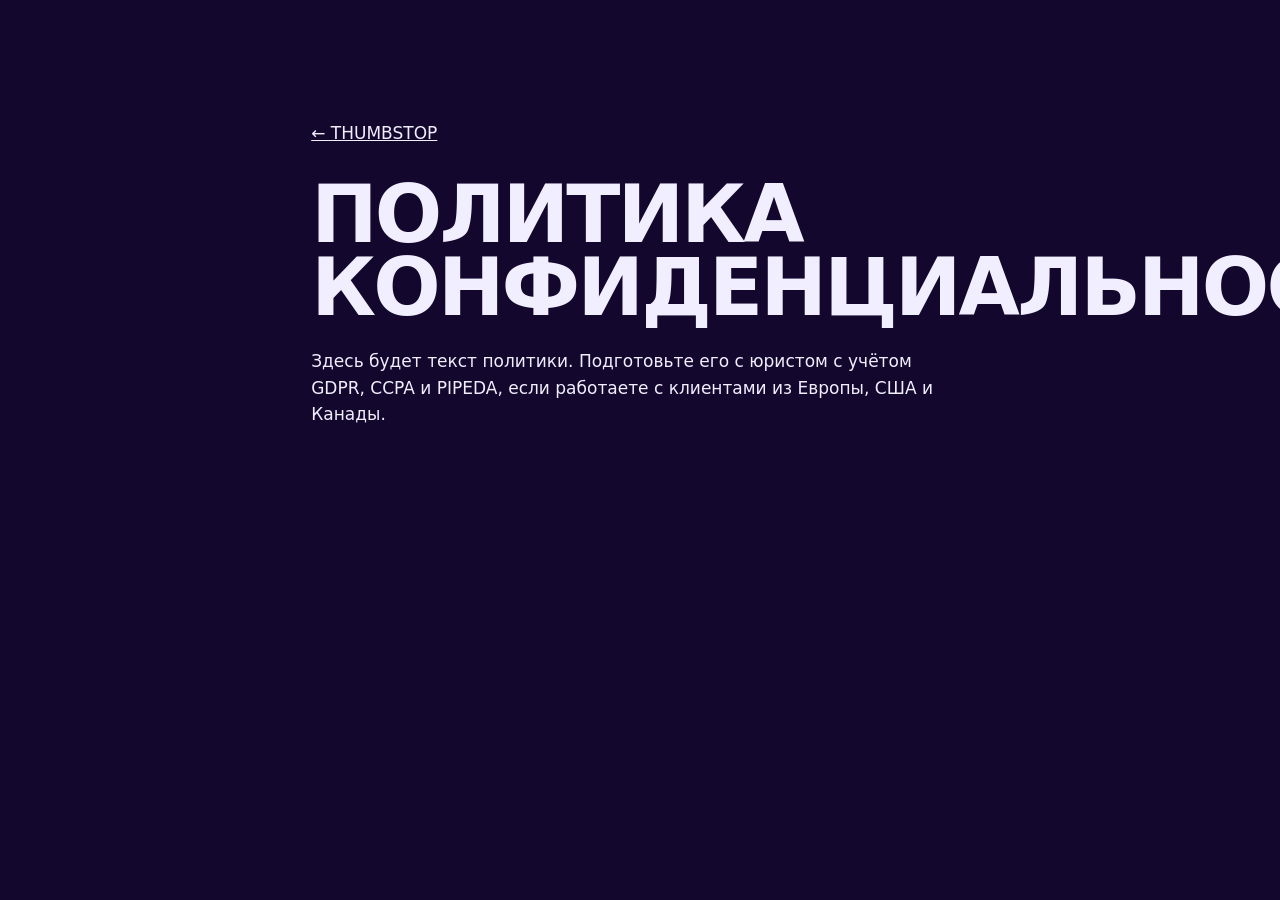
==== privacy.html @ 1a95c9f9 "Add files via upload" ====
<!doctype html><html lang="ru"><head><meta charset="utf-8"><meta name="viewport" content="width=device-width,initial-scale=1"><title>Политика конфиденциальности — THUMBSTOP</title><meta name="robots" content="noindex"><link rel="stylesheet" href="css/style.css"></head>
<body><main class="wrap" style="padding-top:120px;padding-bottom:120px;max-width:760px"><a href="index.html">← THUMBSTOP</a><h1 class="h2" style="margin:32px 0 24px">Политика конфиденциальности</h1><p>Здесь будет текст политики. Подготовьте его с юристом с учётом GDPR, CCPA и PIPEDA, если работаете с клиентами из Европы, США и Канады.</p></main></body></html>
---- css/style.css ----
/* ============ THUMBSTOP — tokens ============ */
:root{
  --night:#14072E;      /* глубокий фиолетово-чёрный */
  --night-2:#22104A;
  --paper:#F1EEFF;      /* холодный лиловый белый */
  --violet:#7B2CFF;
  --lime:#C6FF1A;
  --pink:#FF2E93;
  --orange:#FF6B1A;
  --blue:#1F4BFF;
  --ink:#14072E;
  --f-display:"Unbounded","Arial Black",system-ui,sans-serif;
  --f-body:"Onest",system-ui,-apple-system,"Segoe UI",sans-serif;
  --ease:cubic-bezier(.22,1,.36,1);
  --ease-back:cubic-bezier(.34,1.56,.64,1);
  --r-xl:40px; --r-l:28px; --r-m:18px;
  --pad:clamp(20px,4vw,64px);
  color-scheme:dark;
}
*,*::before,*::after{box-sizing:border-box}
html{scroll-behavior:smooth;-webkit-text-size-adjust:100%}
body{margin:0;background:var(--night);color:var(--paper);font:400 1.0625rem/1.55 var(--f-body);-webkit-font-smoothing:antialiased;overflow-x:hidden}
img,video,svg{display:block;max-width:100%}
a{color:inherit}
button{font:inherit;color:inherit;background:none;border:0;padding:0;cursor:pointer}
h1,h2,h3,p,ul,ol{margin:0}
ul,ol{list-style:none;padding:0}
:focus-visible{outline:3px solid var(--lime);outline-offset:3px;border-radius:6px}
.skip{position:fixed;left:16px;top:-60px;z-index:200;background:var(--lime);color:var(--ink);padding:10px 16px;border-radius:12px;font-weight:700;transition:top .2s}
.skip:focus{top:16px}
.wrap{width:100%;max-width:1440px;margin:0 auto;padding:0 var(--pad)}
.h2{font:800 clamp(1.9rem,6.2vw,6.4rem)/.92 var(--f-display);letter-spacing:-.035em;text-transform:uppercase}
.line{display:block}

/* ============ buttons ============ */
.btn{--bg:var(--lime);--fg:var(--ink);position:relative;display:inline-flex;align-items:center;justify-content:center;gap:.6em;padding:1em 1.6em;border-radius:999px;background:var(--bg);color:var(--fg);font:700 1rem/1 var(--f-body);text-decoration:none;white-space:nowrap;overflow:hidden;isolation:isolate;transition:transform .5s var(--ease),box-shadow .4s}
.btn::before{content:"";position:absolute;inset:0;z-index:-1;background:var(--paper);border-radius:inherit;transform:translateY(101%);transition:transform .5s var(--ease)}
.btn:hover::before{transform:none}
.btn--lime:hover{box-shadow:0 10px 40px -8px rgba(198,255,26,.6)}
.btn--ghost{--bg:transparent;--fg:currentColor;box-shadow:inset 0 0 0 2px currentColor}
.btn--ghost::before{background:var(--paper)}
.btn--ghost:hover{color:var(--ink)}
.btn--night{--bg:var(--night);--fg:var(--paper)}
.btn--night::before{background:var(--violet)}
.btn--sm{padding:.75em 1.2em;font-size:.9rem}
.btn--lg{padding:1.15em 1.9em;font-size:1.05rem}
.magnetic{will-change:transform}

/* ============ cursor (desktop only) ============ */
.cursor{display:none}
@media (hover:hover) and (pointer:fine){
  html.has-cursor, html.has-cursor *{cursor:none!important}
  html.has-cursor input,html.has-cursor textarea{cursor:text!important}
  .cursor{display:block;position:fixed;inset:0;pointer-events:none;z-index:300}
  .cursor__dot,.cursor__ring{position:fixed;left:0;top:0;border-radius:50%;transform:translate3d(-100px,-100px,0)}
  .cursor__dot{width:8px;height:8px;margin:-4px 0 0 -4px;background:var(--lime);mix-blend-mode:difference}
  .cursor__ring{width:44px;height:44px;margin:-22px 0 0 -22px;display:grid;place-items:center}
  .cursor__ring::before{content:"";position:absolute;inset:0;border-radius:50%;border:1.5px solid rgba(241,238,255,.7);transition:transform .45s var(--ease),background .3s,border-color .3s;mix-blend-mode:difference}
  .cursor__label{position:relative;font:800 .7rem/1 var(--f-display);color:var(--ink);text-transform:uppercase;opacity:0;transform:scale(.5);transition:.35s var(--ease)}
  .cursor.is-hover .cursor__ring::before{transform:scale(1.6);background:rgba(241,238,255,.15)}
  .cursor.is-label .cursor__ring::before{transform:scale(2.4);background:var(--lime);border-color:var(--lime);mix-blend-mode:normal}
  .cursor.is-label .cursor__label{opacity:1;transform:none}
  .cursor.is-label .cursor__dot{opacity:0}
}

/* ============ nav ============ */
.nav{position:fixed;z-index:100;top:14px;left:50%;width:min(1400px,calc(100% - 28px));transform:translateX(-50%);display:flex;align-items:center;justify-content:space-between;gap:20px;padding:10px 10px 10px 20px;border-radius:999px;transition:background .4s,transform .5s var(--ease),backdrop-filter .4s}
.nav.is-solid{background:rgba(20,7,46,.72);backdrop-filter:blur(16px) saturate(1.4);-webkit-backdrop-filter:blur(16px) saturate(1.4);box-shadow:inset 0 0 0 1px rgba(241,238,255,.08)}
.nav.is-hidden{transform:translate(-50%,-140%)}
.nav__logo{display:flex;align-items:center;gap:10px;font:800 1.05rem/1 var(--f-display);letter-spacing:-.02em;text-decoration:none}
.logo-mark{width:30px;height:30px;display:grid;place-items:center;border-radius:50%;background:var(--lime);color:var(--ink)}
.logo-mark svg{width:16px;height:16px;fill:currentColor;animation:spin 6s linear infinite}
.nav__links{display:flex;gap:6px}
.nav__links a{padding:10px 16px;border-radius:999px;text-decoration:none;font-weight:500;transition:background .3s}
.nav__links a:hover{background:rgba(241,238,255,.1)}
.nav__right{display:flex;align-items:center;gap:10px}
.lang{width:44px;height:44px;border-radius:50%;font-weight:700;font-size:.8rem;box-shadow:inset 0 0 0 1.5px rgba(241,238,255,.3);transition:background .3s}
.lang:hover{background:rgba(241,238,255,.1)}
.burger{display:none;width:48px;height:48px;border-radius:50%;background:var(--paper);position:relative}
.burger span{position:absolute;left:14px;right:14px;height:2.5px;background:var(--ink);border-radius:2px;transition:transform .5s var(--ease)}
.burger span:first-child{top:19px}.burger span:last-child{top:27px}
.burger[aria-expanded="true"] span:first-child{transform:translateY(4px) rotate(45deg)}
.burger[aria-expanded="true"] span:last-child{transform:translateY(-4px) rotate(-45deg)}

.menu{position:fixed;inset:0;z-index:90;background:var(--violet);display:flex;flex-direction:column;justify-content:center;padding:100px var(--pad) 40px;clip-path:circle(0 at calc(100% - 50px) 38px);transition:clip-path .8s var(--ease),visibility 0s .8s;visibility:hidden}
.menu.is-open{clip-path:circle(150% at calc(100% - 50px) 38px);visibility:visible;transition:clip-path .8s var(--ease)}
.menu nav{display:flex;flex-direction:column;gap:4px}
.menu nav a{font:800 clamp(2.4rem,11vw,4.5rem)/1.05 var(--f-display);text-decoration:none;text-transform:uppercase;letter-spacing:-.03em;transform:translateY(60px);opacity:0;transition:transform .7s var(--ease),opacity .5s}
.menu.is-open nav a{transform:none;opacity:1}
.menu.is-open nav a:nth-child(2){transition-delay:.06s}.menu.is-open nav a:nth-child(3){transition-delay:.12s}
.menu.is-open nav a:nth-child(4){transition-delay:.18s}.menu.is-open nav a:nth-child(5){transition-delay:.24s;color:var(--lime)}
.menu__mail{margin-top:auto;font-weight:600}

@keyframes spin{to{transform:rotate(360deg)}}
@keyframes bob{0%,100%{transform:translateY(0) rotate(var(--r,0deg))}50%{transform:translateY(-14px) rotate(calc(var(--r,0deg) + 4deg))}}
/* ============ CLIP: заменяемый медиа-слот ============
   .clip[data-video] — если путь указан, JS вставит <video muted loop playsinline>, сцена уйдёт под видео.
   Демо-сцены ниже — чистый CSS, анимация ставится на паузу вне экрана (.is-live). */
.clip{--c1:#7B2CFF;--c2:#FF2E93;--c3:#C6FF1A;position:relative;width:100%;height:100%;overflow:hidden;border-radius:inherit;isolation:isolate;
  background:radial-gradient(120% 90% at 30% 10%,color-mix(in srgb,var(--c1) 85%,white) 0%,var(--c1) 35%,color-mix(in srgb,var(--c1) 40%,#000) 100%)}
.clip[data-theme="pink"]{--c1:#FF2E93;--c2:#7B2CFF;--c3:#FFD0E8}
.clip[data-theme="orange"]{--c1:#FF6B1A;--c2:#FF2E93;--c3:#FFE15A}
.clip[data-theme="lime"]{--c1:#B4F000;--c2:#1F4BFF;--c3:#F1EEFF}
.clip[data-theme="blue"]{--c1:#1F4BFF;--c2:#C6FF1A;--c3:#9FD7FF}
.clip video{position:absolute;inset:0;width:100%;height:100%;object-fit:cover;z-index:5}
.clip:not(.is-live) *{animation-play-state:paused!important}
.clip i,.clip b{position:absolute;display:block}
.clip::after{content:"";position:absolute;inset:0;z-index:4;pointer-events:none;opacity:.22;mix-blend-mode:overlay;
  background:repeating-linear-gradient(0deg,rgba(255,255,255,.25) 0 1px,transparent 1px 3px)}

/* хромированный шар + орбита */
.s-orb .orb{width:58%;aspect-ratio:1;left:21%;top:24%;border-radius:50%;
  background:radial-gradient(circle at 32% 28%,#fff 0 6%,color-mix(in srgb,var(--c3) 80%,white) 14%,var(--c2) 42%,color-mix(in srgb,var(--c2) 30%,#000) 78%);
  box-shadow:inset -18px -26px 50px rgba(0,0,0,.45),0 40px 60px -20px rgba(0,0,0,.6);animation:float 5s ease-in-out infinite}
.s-orb .halo{width:96%;aspect-ratio:3/1;left:2%;top:42%;border-radius:50%;border:2px solid color-mix(in srgb,var(--c3) 70%,transparent);transform:rotate(-14deg);animation:tilt 7s ease-in-out infinite}
.s-orb .shadow{width:50%;height:6%;left:25%;bottom:12%;border-radius:50%;background:rgba(0,0,0,.4);filter:blur(10px);animation:shadow 5s ease-in-out infinite}

/* флакон на подиуме */
.s-bottle .ped{left:18%;right:18%;bottom:10%;height:16%;border-radius:50%;background:linear-gradient(180deg,color-mix(in srgb,var(--c3) 70%,white),var(--c2));box-shadow:0 20px 40px -10px rgba(0,0,0,.5)}
.s-bottle .bot{left:36%;width:28%;bottom:20%;height:52%;border-radius:22% 22% 14% 14%/12% 12% 8% 8%;
  background:linear-gradient(90deg,rgba(255,255,255,.15),rgba(255,255,255,.65) 22%,rgba(255,255,255,.1) 40%,rgba(0,0,0,.25) 85%),var(--c2);
  box-shadow:inset 0 0 0 2px rgba(255,255,255,.25);animation:sway 4.5s ease-in-out infinite;transform-origin:50% 100%}
.s-bottle .bot::before{content:"";position:absolute;left:30%;right:30%;top:-16%;height:17%;border-radius:6px 6px 0 0;background:linear-gradient(90deg,#222,#999 40%,#333)}
.s-bottle .shine{inset:0;background:linear-gradient(105deg,transparent 40%,rgba(255,255,255,.55) 50%,transparent 60%);animation:shine 3.2s ease-in-out infinite}
.s-bottle .spark{width:9%;aspect-ratio:1;left:66%;top:22%;background:var(--c3);clip-path:polygon(50% 0,60% 40%,100% 50%,60% 60%,50% 100%,40% 60%,0 50%,40% 40%);animation:twinkle 2.4s ease-in-out infinite}

/* морфинг-капля (fashion) */
.s-blob .blob{width:70%;aspect-ratio:1;left:15%;top:18%;border-radius:42% 58% 63% 37%/45% 38% 62% 55%;
  background:conic-gradient(from 0deg,var(--c1),var(--c3),var(--c2),var(--c1));filter:saturate(1.3);
  box-shadow:inset 20px 20px 60px rgba(255,255,255,.5),inset -30px -30px 60px rgba(0,0,0,.35);animation:morph 9s ease-in-out infinite,spin 18s linear infinite}
.s-blob .blob2{width:34%;aspect-ratio:1;left:58%;top:58%;border-radius:50%;background:radial-gradient(circle at 35% 30%,#fff,var(--c3) 30%,var(--c2) 80%);animation:float 4s ease-in-out infinite reverse}

/* неоновый тоннель (music) */
.s-tunnel{background:radial-gradient(circle,color-mix(in srgb,var(--c1) 60%,#000),#000 75%)}
.s-tunnel i{left:50%;top:50%;width:20%;aspect-ratio:1;margin:-10% 0 0 -10%;border-radius:50%;border:3px solid var(--c3);box-shadow:0 0 18px var(--c2),inset 0 0 18px var(--c2);opacity:0;animation:tunnel 3s linear infinite}
.s-tunnel i:nth-child(2){animation-delay:-.75s;border-color:var(--c2)}
.s-tunnel i:nth-child(3){animation-delay:-1.5s}
.s-tunnel i:nth-child(4){animation-delay:-2.25s;border-color:var(--c2)}

/* брызги и пузыри (food) */
.s-splash .can{left:34%;width:32%;top:26%;height:50%;border-radius:14px;background:linear-gradient(90deg,rgba(0,0,0,.3),rgba(255,255,255,.55) 25%,rgba(255,255,255,.05) 45%,rgba(0,0,0,.35)),var(--c2);animation:float 4s ease-in-out infinite;transform:rotate(-12deg)}
.s-splash .drop{width:12%;aspect-ratio:1;border-radius:50% 50% 50% 0;background:radial-gradient(circle at 30% 30%,#fff,var(--c3) 40%,transparent 72%);animation:rise 3.6s ease-in infinite}
.s-splash .drop:nth-of-type(2){left:18%;bottom:-10%}.s-splash .drop:nth-of-type(3){left:70%;bottom:-10%;animation-delay:-1.2s;width:8%}
.s-splash .drop:nth-of-type(4){left:48%;bottom:-10%;animation-delay:-2.4s;width:10%}.s-splash .drop:nth-of-type(5){left:84%;bottom:-10%;animation-delay:-.6s;width:6%}

/* сетка-пол и билборд (brand) */
.s-grid{background:linear-gradient(180deg,color-mix(in srgb,var(--c1) 70%,#000),var(--c1) 55%,color-mix(in srgb,var(--c1) 50%,#000))}
.s-grid .floor{left:-50%;right:-50%;bottom:-10%;height:60%;transform:perspective(300px) rotateX(62deg);transform-origin:50% 100%;
  background:repeating-linear-gradient(90deg,color-mix(in srgb,var(--c2) 80%,transparent) 0 2px,transparent 2px 48px),repeating-linear-gradient(0deg,color-mix(in srgb,var(--c2) 80%,transparent) 0 2px,transparent 2px 48px);animation:floor 2s linear infinite}
.s-grid .board{left:22%;right:22%;top:16%;height:34%;border-radius:18px;background:linear-gradient(135deg,var(--c2),color-mix(in srgb,var(--c2) 40%,white) 45%,var(--c2));box-shadow:0 0 50px color-mix(in srgb,var(--c2) 70%,transparent);animation:float 5s ease-in-out infinite}

/* полосы-петля (reels) */
.s-stripes{background:var(--c1)}
.s-stripes .band{left:-30%;right:-30%;height:22%;background:repeating-linear-gradient(90deg,var(--c2) 0 40px,var(--c1) 40px 80px);animation:slide 2.4s linear infinite}
.s-stripes .band:nth-child(1){top:12%;transform:rotate(-8deg)}
.s-stripes .band:nth-child(2){top:44%;transform:rotate(6deg);animation-direction:reverse;background:repeating-linear-gradient(90deg,var(--night) 0 40px,var(--c3) 40px 80px)}
.s-stripes .band:nth-child(3){top:74%;transform:rotate(-4deg)}

/* глянцевый тор (silk) */
.s-ring .torus{width:64%;aspect-ratio:1;left:18%;top:20%;border-radius:50%;
  background:radial-gradient(circle,transparent 34%,color-mix(in srgb,var(--c2) 40%,#000) 36%,var(--c2) 46%,#fff 52%,var(--c2) 58%,color-mix(in srgb,var(--c2) 40%,#000) 68%,transparent 70%);
  animation:tilt3d 6s ease-in-out infinite}
.s-ring .dot{width:10%;aspect-ratio:1;left:70%;top:18%;border-radius:50%;background:radial-gradient(circle at 30% 30%,#fff,var(--c3) 50%,#000);animation:float 3s ease-in-out infinite}

@keyframes float{0%,100%{transform:translateY(0)}50%{transform:translateY(-8%)}}
@keyframes tilt{0%,100%{transform:rotate(-14deg) scaleY(1)}50%{transform:rotate(10deg) scaleY(.7)}}
@keyframes tilt3d{0%,100%{transform:perspective(500px) rotateX(55deg) rotateZ(0)}50%{transform:perspective(500px) rotateX(20deg) rotateZ(40deg)}}
@keyframes shadow{0%,100%{transform:scaleX(1);opacity:.5}50%{transform:scaleX(.75);opacity:.3}}
@keyframes sway{0%,100%{transform:rotate(-4deg)}50%{transform:rotate(4deg)}}
@keyframes shine{0%{transform:translateX(-100%)}60%,100%{transform:translateX(100%)}}
@keyframes twinkle{0%,100%{transform:scale(.4) rotate(0);opacity:.4}50%{transform:scale(1.1) rotate(45deg);opacity:1}}
@keyframes morph{0%,100%{border-radius:42% 58% 63% 37%/45% 38% 62% 55%}33%{border-radius:63% 37% 41% 59%/58% 52% 48% 42%}66%{border-radius:38% 62% 55% 45%/38% 61% 39% 62%}}
@keyframes tunnel{0%{transform:scale(.2);opacity:0}15%{opacity:1}100%{transform:scale(6);opacity:0}}
@keyframes rise{0%{transform:translateY(0) rotate(-45deg);opacity:0}15%{opacity:1}100%{transform:translateY(-900%) rotate(-45deg);opacity:0}}
@keyframes floor{to{background-position:0 48px,0 48px}}
@keyframes slide{to{background-position:80px 0}}
/* ============ HERO ============ */
.hero{position:relative;min-height:100svh;overflow:hidden;background:var(--night)}
.hero__bg{position:absolute;inset:0}
.hero__video{position:absolute;inset:0;width:100%;height:100%;object-fit:cover;display:none}
.hero__video.is-on{display:block}
.hero__video.is-on + .feed{display:none}
.feed{position:absolute;top:-30%;right:-12%;width:78%;height:160%;display:flex;gap:14px;transform:rotate(-9deg);transition:opacity 1.4s var(--ease) .1s,scale 2s var(--ease) .1s}
.js .feed{opacity:0;scale:1.15}
.js.is-loaded .feed{opacity:1;scale:1}
.feed__col{flex:1;display:flex;flex-direction:column;gap:14px;padding-bottom:14px;animation:feedUp var(--d,40s) linear infinite}
.feed__col:nth-child(even){animation-direction:reverse}
.feed .clip{flex:none;height:auto;aspect-ratio:9/16;border-radius:22px;box-shadow:0 30px 60px -20px rgba(0,0,0,.6)}
.feed.is-frozen .feed__col{animation-play-state:paused}
.feed.is-frozen .clip{filter:saturate(.6) brightness(.8);transition:filter .4s}
.feed.is-frozen .clip:hover{filter:none;scale:1.03;transition:scale .5s var(--ease),filter .3s}
.hero__shade{position:absolute;inset:0;pointer-events:none;background:
  linear-gradient(90deg,var(--night) 0%,rgba(20,7,46,.92) 28%,rgba(20,7,46,.25) 62%,rgba(20,7,46,0) 80%),
  linear-gradient(0deg,var(--night) 0%,rgba(20,7,46,0) 40%)}
@keyframes feedUp{to{transform:translateY(-50%)}}

.hero__inner{position:relative;z-index:3;min-height:100svh;display:flex;flex-direction:column;justify-content:flex-end;padding:130px var(--pad) clamp(28px,5vh,56px);max-width:1600px;margin:0 auto;pointer-events:none}
.hero__inner>*{pointer-events:auto}
.hero__title{font:900 clamp(2.9rem,8.4vw,9.8rem)/.86 var(--f-display);letter-spacing:-.05em;text-transform:uppercase}
.hero__foot{display:flex;flex-wrap:wrap;align-items:flex-end;justify-content:space-between;gap:28px 48px;margin-top:clamp(24px,4vh,44px);padding-right:190px}
.hero__lead{max-width:34ch;font-size:clamp(1rem,1.3vw,1.2rem);color:rgba(241,238,255,.82)}
.hero__ctas{display:flex;flex-wrap:wrap;gap:12px}
.hero__lead,.hero__ctas{transition:opacity .9s var(--ease),translate 1.1s var(--ease)}
.js .hero__lead,.js .hero__ctas{opacity:0;translate:0 30px}
.js.is-loaded .hero__lead{opacity:1;translate:0;transition-delay:.75s}
.js.is-loaded .hero__ctas{opacity:1;translate:0;transition-delay:.9s}

.reel-btn{position:absolute;right:var(--pad);bottom:clamp(28px,5vh,56px);width:160px;height:160px;display:grid;place-items:center;border-radius:50%;transition:scale 1s var(--ease-back) 1.1s}
.js .reel-btn{scale:0}
.js.is-loaded .reel-btn{scale:1}
.reel-btn__ring{position:absolute;inset:0;width:100%;height:100%;fill:var(--paper);font:700 15.5px var(--f-display);letter-spacing:.18em;animation:spin 14s linear infinite}
.reel-btn__core{width:72px;height:72px;border-radius:50%;background:var(--pink);display:grid;place-items:center;transition:scale .5s var(--ease-back),background .3s;box-shadow:0 0 0 0 rgba(255,46,147,.5);animation:ping 2.4s var(--ease) infinite}
.reel-btn__core svg{width:26px;height:26px;fill:var(--paper);margin-left:3px}
.reel-btn:hover .reel-btn__core{scale:1.18;background:var(--lime)}
.reel-btn:hover .reel-btn__core svg{fill:var(--ink)}
@keyframes ping{70%,100%{box-shadow:0 0 0 26px rgba(255,46,147,0)}}

/* стикеры и глянцевые объекты */
.sticker{position:absolute;z-index:2;padding:.55em 1em;border-radius:999px;font:800 .95rem/1 var(--f-display);letter-spacing:-.01em;animation:bob 6s ease-in-out infinite;display:flex;align-items:center;gap:.45em;transition:opacity .8s 1.2s}
.js .sticker{opacity:0}
.js.is-loaded .sticker{opacity:1}
.sticker--a{top:22%;right:34%;background:var(--lime);color:var(--ink);--r:-8deg}
.sticker--b{top:15%;right:9%;background:var(--paper);color:var(--ink);--r:6deg;animation-delay:-2s}
.sticker--c{top:50%;right:44%;background:var(--orange);color:var(--ink);--r:-4deg;animation-delay:-4s;border-radius:14px}
.sticker--d{top:62%;right:14%;background:var(--blue);color:var(--paper);--r:9deg;animation-delay:-1s}
.rec{width:.6em;height:.6em;border-radius:50%;background:#FF2E2E;animation:blink 1.1s steps(2) infinite}
@keyframes blink{50%{opacity:0}}
.gloss{position:absolute;z-index:2;border-radius:50%;pointer-events:none;animation:bob 8s ease-in-out infinite;
  background:radial-gradient(circle at 30% 26%,#fff 0 7%,#E7D9FF 14%,var(--violet) 45%,#2A0A66 85%);box-shadow:inset -10px -16px 30px rgba(0,0,0,.4),0 30px 50px -10px rgba(123,44,255,.5)}
.gloss--1{width:110px;height:110px;top:30%;right:52%;animation-delay:-3s}
.gloss--2{width:54px;height:54px;top:74%;right:36%;background:radial-gradient(circle at 30% 26%,#fff 0 8%,#FFD0E8 16%,var(--pink) 50%,#6B0035 90%)}
.spin-star{fill:var(--lime);animation:spin 10s linear infinite}
.spin-star--hero{position:absolute;z-index:2;width:56px;height:56px;top:36%;right:6%}

/* ============ MARQUEE ============ */
.tapes{position:relative;height:clamp(200px,24vw,340px);overflow:hidden;background:var(--night);margin-top:-1px}
.tape{position:absolute;left:-6%;right:-6%;top:50%;padding:clamp(12px,1.4vw,20px) 0;overflow:hidden}
.tape--lime{background:var(--lime);color:var(--ink);transform:translateY(-50%) rotate(-4deg);z-index:2}
.tape--pink{background:var(--pink);color:var(--paper);transform:translateY(-50%) rotate(3.5deg)}
.tape__track{display:flex;align-items:center;gap:clamp(18px,2vw,32px);width:max-content;animation:marquee var(--t,38s) linear infinite}
.tape__track--rev{animation-direction:reverse}
.tape span{font:800 clamp(1.6rem,4.2vw,3.8rem)/1 var(--f-display);letter-spacing:-.03em;white-space:nowrap}
.tape svg{width:clamp(26px,3vw,46px);height:clamp(26px,3vw,46px);fill:currentColor;animation:spin 5s linear infinite;flex:none}
.tape--pink svg{fill:var(--lime)}
@keyframes marquee{to{transform:translateX(-50%)}}

/* ============ REVEALS (разные для разных секций) ============ */
.w{display:inline-block;overflow:hidden;vertical-align:top;padding:0 .02em .08em;margin-bottom:-.08em}
.w>span{display:inline-block;transform:translateY(110%) rotate(7deg);transform-origin:0 100%;transition:transform 1.1s var(--ease) calc(var(--i,0) * 70ms)}
.is-in .w>span{transform:none}
.wc{display:inline-block;white-space:nowrap}
[data-parallax]{position:absolute;inset:-7% 0;height:auto;width:auto}
.c{display:inline-block;opacity:0;transform:translateY(.4em) rotateX(-80deg);transform-origin:50% 100%;transition:transform .9s var(--ease) calc(var(--i,0) * 18ms),opacity .5s calc(var(--i,0) * 18ms)}
.is-in .c{opacity:1;transform:none}
.js .reveal[data-reveal="up"]{opacity:0;translate:0 40px;transition:opacity .9s var(--ease),translate 1.1s var(--ease)}
.js .reveal[data-reveal="rise"]{opacity:0;translate:0 140px;rotate:5deg;transition:opacity .8s var(--ease) var(--d,0s),translate 1.3s var(--ease) var(--d,0s),rotate 1.3s var(--ease) var(--d,0s),transform .5s var(--ease)}
.js .reveal[data-reveal="frame"]{clip-path:inset(22% 14% 22% 14% round 40px);transition:clip-path 1.4s var(--ease)}
.js .reveal[data-reveal="frame"] .clip{scale:1.35;transition:scale 1.6s var(--ease)}
.js .reveal.is-in{opacity:1;translate:0;rotate:0deg}
.js .reveal[data-reveal="frame"].is-in{clip-path:inset(0 round var(--r-l))}
.js .reveal[data-reveal="frame"].is-in .clip{scale:1}
/* ============ STOP (светлая) ============ */
.stop{position:relative;z-index:2;background:var(--paper);color:var(--ink);border-radius:var(--r-xl) var(--r-xl) 0 0;margin-top:-40px;padding:clamp(80px,11vw,160px) 0 clamp(80px,10vw,150px)}
.stop__title{max-width:16ch}
.stop__text{max-width:44ch;margin:clamp(24px,3vw,40px) 0 0 auto;font-size:clamp(1.05rem,1.5vw,1.35rem);line-height:1.5}
.stop__cards{display:grid;grid-template-columns:repeat(3,1fr);gap:clamp(14px,2vw,28px);margin-top:clamp(56px,7vw,100px);perspective:1200px}
.scard{--rx:0deg;--ry:0deg;position:relative;min-height:440px;padding:28px;border-radius:var(--r-l);display:flex;flex-direction:column;transform:rotateX(var(--rx)) rotateY(var(--ry));transform-style:preserve-3d;transition:transform .5s var(--ease),box-shadow .5s}
.scard:nth-child(2){margin-top:70px;--d:.12s}.scard:nth-child(3){margin-top:140px;--d:.24s}
.scard--violet{background:var(--violet);color:var(--paper)}
.scard--orange{background:var(--orange);color:var(--ink)}
.scard--blue{background:var(--blue);color:var(--paper)}
.scard:hover{box-shadow:0 40px 80px -30px rgba(20,7,46,.55)}
.scard__vis{flex:1;display:grid;place-items:center;position:relative;transform:translateZ(40px)}
.scard__title{font:800 clamp(1.4rem,2vw,1.9rem)/1.05 var(--f-display);letter-spacing:-.03em;transform:translateZ(30px)}
.scard__body{display:grid;grid-template-rows:0fr;transition:grid-template-rows .6s var(--ease)}
.scard__body p{overflow:hidden;opacity:0;transition:opacity .4s;font-size:1.05rem;padding-top:0}
.scard:hover .scard__body,.scard:focus-within .scard__body{grid-template-rows:1fr}
.scard:hover .scard__body p,.scard:focus-within .scard__body p{opacity:1;padding-top:12px}
@media (hover:none){.scard__body{grid-template-rows:1fr}.scard__body p{opacity:1;padding-top:12px}}
.timer{width:150px;height:150px;transform:rotate(-90deg)}
.timer circle{fill:none;stroke:rgba(241,238,255,.25);stroke-width:10}
.timer .timer__run{stroke:var(--lime);stroke-linecap:round;stroke-dasharray:314;stroke-dashoffset:314;animation:timer 3s linear infinite}
.timer__n{position:absolute;font:800 2rem/1 var(--f-display)}
@keyframes timer{to{stroke-dashoffset:0}}
.minifeed{display:flex;flex-direction:column;gap:8px;width:62%}
.minifeed i{height:34px;border-radius:10px;background:rgba(20,7,46,.22)}
.minifeed .hot{height:70px;background:var(--night);box-shadow:inset 0 0 0 3px var(--lime);animation:hot 2.2s var(--ease) infinite}
@keyframes hot{0%,100%{transform:scale(1)}50%{transform:scale(1.1) rotate(-3deg)}}
.stack{position:relative;width:96px;height:160px}
.stack i{position:absolute;inset:0;border-radius:16px;background:linear-gradient(160deg,var(--lime),var(--pink));box-shadow:0 10px 30px rgba(0,0,0,.25);transition:transform .7s var(--ease)}
.stack i:nth-child(2){background:linear-gradient(160deg,var(--pink),var(--orange))}
.stack i:nth-child(3){background:linear-gradient(160deg,var(--paper),var(--violet))}
.stack i:nth-child(4){background:linear-gradient(160deg,var(--orange),var(--lime))}
.scard:hover .stack i:nth-child(1){transform:translateX(-90px) rotate(-16deg)}
.scard:hover .stack i:nth-child(2){transform:translateX(-30px) rotate(-5deg)}
.scard:hover .stack i:nth-child(3){transform:translateX(30px) rotate(5deg)}
.scard:hover .stack i:nth-child(4){transform:translateX(90px) rotate(16deg)}

/* ============ SHOWREEL (тёмная) ============ */
.reel{background:var(--night);padding:clamp(90px,11vw,170px) 0}
.reel__head{display:flex;flex-wrap:wrap;align-items:flex-end;justify-content:space-between;gap:28px}
.chips{display:flex;flex-wrap:wrap;gap:8px;max-width:560px;justify-content:flex-end}
.chip{padding:.6em 1.05em;border-radius:999px;font-weight:600;font-size:.92rem;box-shadow:inset 0 0 0 1.5px rgba(241,238,255,.28);transition:background .3s,color .3s,box-shadow .3s}
.chip:hover{box-shadow:inset 0 0 0 1.5px var(--lime)}
.chip.is-on{background:var(--lime);color:var(--ink);box-shadow:none}
.reel__note{margin-top:18px;font-size:.88rem;color:rgba(241,238,255,.5)}
.works{display:grid;grid-template-columns:repeat(12,1fr);grid-auto-rows:clamp(80px,8vw,124px);grid-auto-flow:dense;gap:clamp(12px,1.6vw,22px);margin-top:clamp(36px,4vw,60px)}
.work{position:relative;transition:opacity .5s,scale .6s var(--ease)}
.work.is-out{display:none}
.work__btn{display:flex;flex-direction:column;width:100%;height:100%;text-align:left}
.work__frame{flex:1;min-height:0;border-radius:var(--r-l);overflow:hidden;position:relative}
.work__frame .clip{transition:scale 1.6s var(--ease),filter .5s}
.work__btn:hover .work__frame .clip,.work__btn:focus-visible .work__frame .clip{scale:1.07!important;filter:saturate(1.25)}
.work__meta{display:flex;justify-content:space-between;align-items:baseline;gap:12px;padding:12px 4px 0}
.work__name{font:700 clamp(.95rem,1.15vw,1.15rem)/1.15 var(--f-display);letter-spacing:-.02em;transition:color .3s}
.work__cat{order:2;font-size:.82rem;color:rgba(241,238,255,.55);white-space:nowrap}
.work__btn:hover .work__name{color:var(--lime)}
.w1{grid-column:1/span 4;grid-row:span 6}
.w2{grid-column:5/span 8;grid-row:span 4}
.w3{grid-column:5/span 3;grid-row:span 4}
.w4{grid-column:8/span 5;grid-row:span 4}
.w5{grid-column:1/span 7;grid-row:span 4}
.w6{grid-column:8/span 5;grid-row:span 6}
.w7{grid-column:1/span 3;grid-row:span 4}
.w8{grid-column:4/span 4;grid-row:span 4}
.works.is-filtered .work{grid-column:auto/span 4!important;grid-row:span 4!important}

/* ============ SERVICES (светлая, горизонтальный аккордеон) ============ */
.services{background:var(--paper);color:var(--ink);padding:clamp(90px,11vw,170px) 0;border-radius:var(--r-xl) var(--r-xl) 0 0}
.services__title{max-width:18ch}
.acc{display:flex;gap:12px;height:clamp(520px,44vw,640px);margin-top:clamp(40px,5vw,72px)}
.pane{position:relative;flex:1 1 0;min-width:0;border-radius:var(--r-l);overflow:hidden;transition:flex-grow .8s var(--ease)}
.pane.is-open{flex-grow:5.5}
.pane--pink{background:var(--pink);color:var(--paper)}
.pane--orange{background:var(--orange);color:var(--ink)}
.pane--violet{background:var(--violet);color:var(--paper)}
.pane--blue{background:var(--blue);color:var(--paper)}
.pane--lime{background:var(--lime);color:var(--ink)}
.pane__tab{position:absolute;inset:0;display:flex;flex-direction:column;align-items:center;justify-content:space-between;padding:26px 0;transition:opacity .3s}
.pane.is-open .pane__tab{opacity:0;pointer-events:none}
.pane__n{font:800 1.5rem/1 var(--f-display)}
.pane__name{writing-mode:vertical-rl;transform:rotate(180deg);font:800 1.3rem/1 var(--f-display);letter-spacing:-.02em;white-space:nowrap}
.pane__body{position:absolute;inset:0;width:max(600px,100%);display:grid;grid-template-columns:1fr 1fr;gap:28px;padding:28px;opacity:0;visibility:hidden;transition:opacity .4s,visibility 0s .4s}
.pane.is-open .pane__body{opacity:1;visibility:visible;transition:opacity .6s .35s}
.pane__vis{border-radius:20px;overflow:hidden;position:relative;background:rgba(20,7,46,.18)}
.pane__copy{display:flex;flex-direction:column;justify-content:flex-end;gap:18px;padding:8px 0}
.pane__copy h3{font:900 clamp(1.8rem,3.2vw,3.2rem)/.95 var(--f-display);letter-spacing:-.04em}
.pane__copy p{font-size:1.1rem;max-width:30ch}
.pane__copy .btn{align-self:flex-start}
.vis-phones{display:flex;align-items:center;justify-content:center}
.vis-phones i{position:absolute;width:44%;aspect-ratio:9/16;border-radius:22px;box-shadow:0 20px 40px rgba(0,0,0,.3);animation:swipe 4.5s var(--ease) infinite}
.vis-phones i:nth-child(1){background:linear-gradient(160deg,var(--lime),var(--blue));animation-delay:0s}
.vis-phones i:nth-child(2){background:linear-gradient(160deg,var(--orange),var(--violet));animation-delay:-1.5s}
.vis-phones i:nth-child(3){background:linear-gradient(160deg,var(--paper),var(--pink) 60%,var(--night));animation-delay:-3s}
@keyframes swipe{0%{transform:translateY(80%) scale(.85);opacity:0}15%,33%{transform:none;opacity:1;z-index:2}50%,100%{transform:translateY(-90%) scale(.85) rotate(-6deg);opacity:0}}
.vis-photo .photo{position:absolute;width:52%;aspect-ratio:4/5;border-radius:16px;overflow:hidden;box-shadow:0 20px 40px rgba(0,0,0,.25)}
.vis-photo .photo:first-child{left:8%;top:12%;rotate:-7deg;background:var(--paper);padding:10px 10px 34px}
.vis-photo .photo:first-child i{display:block;height:100%;border-radius:8px;background:linear-gradient(160deg,#cfc6ea,#8a7bb8)}
.vis-photo .photo--live{right:8%;bottom:10%;rotate:5deg;box-shadow:0 0 0 4px var(--night),0 30px 50px rgba(0,0,0,.35)}
/* ============ RESULTS (розовая, спецификация) ============ */
.results{background:var(--pink);color:var(--ink);padding:clamp(90px,11vw,170px) 0}
.results__title{max-width:15ch}
.spec{margin-top:clamp(48px,6vw,90px);border-bottom:3px solid var(--ink)}
.spec__row{display:grid;grid-template-columns:1.1fr 1fr;gap:clamp(24px,4vw,64px);align-items:center;padding:clamp(26px,3vw,40px) 0;border-top:3px solid var(--ink)}
.spec__copy h3{font:800 clamp(1.35rem,2.4vw,2.3rem)/1.02 var(--f-display);letter-spacing:-.03em;max-width:20ch}
.spec__copy p{margin-top:12px;max-width:46ch;font-size:1.05rem}
.dia{position:relative;min-height:120px;display:flex;align-items:center;gap:16px;flex-wrap:wrap}
.dia__cap{font-weight:600;font-size:.95rem}
.js .reveal[data-reveal="wipe"] .spec__copy{opacity:0;translate:-40px 0;transition:opacity .8s,translate 1s var(--ease)}
.js .reveal[data-reveal="wipe"].is-in .spec__copy{opacity:1;translate:0}
.hook{position:relative;flex:1 1 100%;height:56px;border-radius:999px;background:rgba(20,7,46,.14);overflow:hidden}
.hook__fill{position:absolute;inset:0 auto 0 0;width:0;background:var(--night);border-radius:inherit;transition:width 2s var(--ease) .3s}
.hook__mark{position:absolute;left:0;top:0;bottom:0;width:22%;background:repeating-linear-gradient(45deg,var(--lime) 0 10px,#d9ff6a 10px 20px);border-radius:999px 0 0 999px;z-index:2;scale:0 1;transform-origin:left;transition:scale .8s var(--ease-back) .2s}
.is-in .hook__fill{width:100%}.is-in .hook__mark{scale:1}
.cal{display:grid;grid-template-columns:repeat(7,1fr);gap:6px;width:100%;max-width:420px}
.cal i{position:static;aspect-ratio:1;border-radius:8px;background:rgba(20,7,46,.14);transition:background .3s,scale .4s var(--ease-back)}
.cal i.on{background:var(--night);scale:1}
.cal i.on:nth-child(3n){background:var(--lime)}
.ab{display:flex;gap:14px;width:100%;max-width:420px}
.ab span{flex:1;height:120px;border-radius:16px;background:var(--night);color:var(--paper);display:flex;align-items:flex-end;padding:12px;font:800 1.6rem/1 var(--f-display);transform-origin:bottom;scale:1 .25;transition:scale 1s var(--ease-back)}
.ab span:nth-child(2){background:var(--violet);transition-delay:.12s}.ab span:nth-child(3){background:var(--lime);color:var(--ink);transition-delay:.24s}
.is-in .ab span{scale:1}
.cross{display:flex;flex-wrap:wrap;gap:10px}
.cross li{position:relative;padding:.55em 1em;border-radius:999px;box-shadow:inset 0 0 0 2.5px var(--ink);font:700 1.05rem/1 var(--f-display)}
.cross li::after{content:"";position:absolute;left:8%;right:8%;top:50%;height:3px;background:var(--ink);scale:0 1;transform-origin:left;transition:scale .5s var(--ease) calc(.4s + var(--i,0) * .15s)}
.is-in .cross li::after{scale:1}
.fmt{position:relative;width:150px;height:120px}
.fmt i{position:absolute;left:50%;top:50%;border:3px solid var(--ink);border-radius:8px;translate:-50% -50%;scale:.2;transition:scale .9s var(--ease-back)}
.f916{width:56px;height:100px}.f45{width:80px;height:100px;transition-delay:.12s!important}.f11{width:100px;height:100px;transition-delay:.24s!important}.f169{width:146px;height:82px;background:rgba(198,255,26,.6);transition-delay:.36s!important}
.is-in .fmt i{scale:1}
.count{display:flex;align-items:center;gap:8px;font:900 3rem/1 var(--f-display)}
.count svg{width:34px;height:34px}

/* ============ PROCESS (синяя, горизонтальный скролл) ============ */
.process{background:var(--blue);color:var(--paper);position:relative}
.process.is-pinned{height:var(--h,400vh)}
.process__pin{padding:clamp(70px,8vw,110px) 0}
.process.is-pinned .process__pin{position:sticky;top:0;height:100vh;overflow:hidden;display:flex;flex-direction:column;justify-content:center;padding:0}
.process__top{display:flex;align-items:flex-end;justify-content:space-between;gap:24px}
.process__bar{flex:0 1 360px;height:6px;border-radius:6px;background:rgba(241,238,255,.25);overflow:hidden}
.process__bar i{display:block;height:100%;width:100%;background:var(--lime);transform-origin:left;scale:var(--p,0) 1}
.process__track{display:flex;gap:clamp(16px,2vw,28px);padding:clamp(30px,4vw,56px) var(--pad) 0;width:max-content;will-change:transform}
.step{position:relative;width:clamp(300px,34vw,500px);flex:none;padding:28px;border-radius:var(--r-l);background:rgba(241,238,255,.08);box-shadow:inset 0 0 0 1.5px rgba(241,238,255,.18);display:flex;flex-direction:column;gap:12px}
.step:nth-child(even){translate:0 40px}
.step__n{font:900 clamp(3rem,6vw,5.5rem)/.8 var(--f-display);color:var(--lime);letter-spacing:-.05em}
.step__vis{height:clamp(160px,18vw,230px);border-radius:20px;background:var(--night);position:relative;overflow:hidden;margin:8px 0}
.step h3{font:800 clamp(1.3rem,2vw,1.8rem)/1.05 var(--f-display);letter-spacing:-.03em}
.step p{color:rgba(241,238,255,.8);max-width:36ch}
.vis-chat{display:flex;align-items:center;padding:22px}
.bubble{background:var(--paper);color:var(--ink);padding:14px 18px;border-radius:20px 20px 20px 4px;font-weight:600;max-width:90%}
.caret{display:inline-block;width:2px;height:1em;background:var(--violet);vertical-align:-2px;margin-left:2px;animation:blink 1s steps(2) infinite}
.vis-board{display:grid;grid-template-columns:repeat(3,1fr);gap:8px;padding:16px}
.vis-board i{border-radius:10px;animation:snap 4s var(--ease) infinite}
.vis-board i:nth-child(1){background:var(--pink)}.vis-board i:nth-child(2){background:var(--lime);animation-delay:.15s}.vis-board i:nth-child(3){background:var(--orange);animation-delay:.3s}
.vis-board i:nth-child(4){background:var(--violet);animation-delay:.45s}.vis-board i:nth-child(5){background:var(--paper);animation-delay:.6s}.vis-board i:nth-child(6){background:var(--blue);animation-delay:.75s}
@keyframes snap{0%,10%{transform:translate(var(--x,20px),-30px) rotate(12deg);opacity:0}30%,85%{transform:none;opacity:1}100%{opacity:0}}
.vis-timeline{padding:20px;display:flex;flex-direction:column;gap:10px;justify-content:center}
.tl{height:30px;display:flex;gap:6px}
.tl i{flex:1;border-radius:8px;background:var(--violet)}
.tl:nth-child(2) i{background:var(--pink)}
.tl i:nth-child(2){flex:2}.tl:nth-child(1) i:nth-child(3){background:var(--orange)}
.tl--audio{background:repeating-linear-gradient(90deg,var(--lime) 0 3px,transparent 3px 7px);border-radius:8px;mask:linear-gradient(0deg,#000 20%,transparent 50%,#000 80%)}
.playhead{position:absolute;top:12px;bottom:12px;left:20px;width:3px;background:var(--paper);border-radius:3px;animation:play 3.5s linear infinite}
@keyframes play{to{left:calc(100% - 23px)}}
.vis-done{padding:16px;display:flex;flex-direction:column;justify-content:center;gap:10px}
.file{display:flex;align-items:center;justify-content:space-between;padding:12px 14px;border-radius:12px;background:rgba(241,238,255,.08);font-size:.9rem}
.file i{width:22px;height:22px;border-radius:50%;background:var(--lime);mask:url("data:image/svg+xml,%3Csvg xmlns='http://www.w3.org/2000/svg' viewBox='0 0 24 24'%3E%3Cpath d='M12 0a12 12 0 1 0 0 24 12 12 0 0 0 0-24zm-1.5 17-5-5 1.8-1.8 3.2 3.2 6.7-6.7L19 8.5z'/%3E%3C/svg%3E")}
/* ============ TRUST (светлая) ============ */
.trust{background:var(--paper);color:var(--ink);padding:clamp(90px,11vw,170px) 0}
.trust__grid{display:grid;grid-template-columns:1fr 1.15fr;gap:clamp(32px,6vw,100px);align-items:start}
.trust__title{position:sticky;top:120px}
.checks{display:flex;flex-direction:column}
.checks li{display:flex;gap:20px;padding:24px 0;border-top:2px solid rgba(20,7,46,.14)}
.checks h3{font:800 clamp(1.15rem,1.6vw,1.45rem)/1.1 var(--f-display);letter-spacing:-.02em}
.checks p{margin-top:6px;color:rgba(20,7,46,.72);max-width:42ch}
.tick{flex:none;width:44px;height:44px;border-radius:50%;background:var(--violet);color:var(--lime);display:grid;place-items:center}
.tick svg{width:22px;height:22px;stroke-dasharray:30;stroke-dashoffset:0}
.js .reveal[data-reveal="check"] .tick{scale:0;transition:scale .6s var(--ease-back)}
.js .reveal[data-reveal="check"] .tick svg path{stroke-dasharray:30;stroke-dashoffset:30;transition:stroke-dashoffset .6s var(--ease) .35s}
.js .reveal[data-reveal="check"].is-in .tick{scale:1}
.js .reveal[data-reveal="check"].is-in .tick svg path{stroke-dashoffset:0}
.quotes__title{margin-top:clamp(70px,8vw,120px);font:800 clamp(1.4rem,2.4vw,2.2rem)/1 var(--f-display);letter-spacing:-.03em}
.quotes{display:grid;grid-template-columns:repeat(3,1fr);gap:16px;margin-top:24px}
.quote{padding:26px;border-radius:var(--r-l);display:flex;flex-direction:column;gap:18px;min-height:240px}
.quote--empty{border:2px dashed rgba(20,7,46,.3);color:rgba(20,7,46,.55)}
.quote__tag{align-self:flex-start;padding:.4em .8em;border-radius:999px;background:rgba(123,44,255,.12);color:var(--violet);font-weight:700;font-size:.82rem}
.quote p{flex:1;font-size:1.05rem}
.quote__who{display:flex;align-items:center;gap:10px;font-weight:600}
.quote__who i{width:36px;height:36px;border-radius:50%;background:rgba(20,7,46,.12)}

/* ============ PRICING (тёмная) ============ */
.pricing{background:var(--night);padding:clamp(90px,11vw,170px) 0;border-radius:var(--r-xl) var(--r-xl) 0 0;margin-top:-40px;position:relative;z-index:2}
.pricing__title{max-width:16ch}
.tiers{display:grid;grid-template-columns:1fr 1.12fr 1fr;gap:16px;align-items:center;margin-top:clamp(48px,6vw,90px);perspective:1200px}
.tier{--rx:0deg;--ry:0deg;position:relative;padding:32px;border-radius:var(--r-l);background:var(--night-2);display:flex;flex-direction:column;gap:14px;transform:rotateX(var(--rx)) rotateY(var(--ry));transition:transform .5s var(--ease)}
.tier:nth-child(2){--d:.1s}.tier:nth-child(3){--d:.2s}
.tier__name{font:900 clamp(1.6rem,2.4vw,2.2rem)/1 var(--f-display);letter-spacing:-.03em}
.tier__for{color:rgba(241,238,255,.72)}
.tier ul{display:flex;flex-direction:column;gap:10px;padding:16px 0;margin:6px 0;border-block:1.5px solid rgba(241,238,255,.14)}
.tier li{padding-left:26px;position:relative}
.tier li::before{content:"";position:absolute;left:0;top:.45em;width:12px;height:12px;border-radius:50%;background:var(--lime)}
.tier__price{font:700 1.2rem/1.2 var(--f-display);letter-spacing:-.02em;padding:6px 0 10px}
.tier .btn{align-self:stretch}
.tier--hot{background:var(--lime);color:var(--ink);padding:44px 32px}
.tier--hot .tier__for{color:rgba(20,7,46,.75)}
.tier--hot ul{border-color:rgba(20,7,46,.2)}
.tier--hot li::before{background:var(--violet)}
.tier__badge{position:absolute;top:-16px;right:24px;padding:.5em 1em;border-radius:999px;background:var(--pink);color:var(--paper);font:800 .85rem/1 var(--f-display);rotate:4deg}

/* ============ FINAL CTA (фиолетовая) ============ */
.final{position:relative;overflow:hidden;background:var(--violet);padding:clamp(100px,12vw,180px) 0 clamp(80px,9vw,130px)}
.final__glow{position:absolute;width:70vw;aspect-ratio:1;left:50%;top:10%;translate:-50% 0;border-radius:50%;background:radial-gradient(circle,rgba(255,46,147,.55),transparent 62%);filter:blur(30px);animation:drift 14s ease-in-out infinite;pointer-events:none}
@keyframes drift{0%,100%{transform:translate(-20%,0) scale(1)}50%{transform:translate(20%,10%) scale(1.2)}}
.final .wrap{position:relative}
.final__title{font:900 clamp(2.6rem,8.6vw,10rem)/.86 var(--f-display);letter-spacing:-.055em;text-transform:uppercase}
.final__grid{display:grid;grid-template-columns:.8fr 1.2fr;gap:clamp(28px,5vw,80px);margin-top:clamp(40px,5vw,80px);align-items:start}
.final__lead{font-size:clamp(1.1rem,1.6vw,1.45rem);max-width:30ch}
.form{display:grid;grid-template-columns:1fr 1fr;gap:14px}
.field{display:flex;flex-direction:column;gap:6px}
.field--wide{grid-column:1/-1}
.field label{font-weight:600;font-size:.92rem}
.field input,.field textarea{font:inherit;color:var(--ink);background:var(--paper);border:2px solid transparent;border-radius:16px;padding:14px 16px;resize:vertical;transition:border-color .2s,box-shadow .2s}
.field input::placeholder{color:rgba(20,7,46,.4)}
.field input:focus,.field textarea:focus{outline:none;border-color:var(--lime);box-shadow:0 0 0 4px rgba(198,255,26,.35)}
.field.is-bad input,.field.is-bad textarea{border-color:var(--orange)}
.field__err{min-height:1.2em;font-size:.85rem;font-weight:600;color:#FFE15A}
.mega{grid-column:1/-1;position:relative;margin-top:8px;padding:4px;border-radius:999px;background:conic-gradient(from var(--a,0deg),var(--lime),var(--pink),var(--orange),var(--blue),var(--lime));animation:hue 4s linear infinite}
@property --a{syntax:"<angle>";inherits:false;initial-value:0deg}
@keyframes hue{to{--a:360deg}}
.mega__in{display:flex;align-items:center;justify-content:center;gap:16px;padding:clamp(20px,2.4vw,30px) 28px;border-radius:999px;background:var(--night);color:var(--paper);font:900 clamp(1.05rem,2vw,1.7rem)/1 var(--f-display);letter-spacing:-.02em;transition:background .4s,color .4s}
.mega svg{width:1.3em;height:1.3em;transition:transform .5s var(--ease)}
.mega:hover .mega__in{background:var(--lime);color:var(--ink)}
.mega:hover svg{transform:translateX(8px) rotate(-30deg)}
.form__status{grid-column:1/-1;font-weight:700;min-height:1.4em}
.form__status.ok{color:var(--lime)}

/* ============ FOOTER ============ */
.foot{background:var(--night);padding:clamp(50px,6vw,90px) 0 28px;overflow:hidden}
.foot__word{font:900 clamp(3rem,12.6vw,15rem)/.8 var(--f-display);letter-spacing:-.07em;color:var(--paper);white-space:nowrap}
.foot__word span{color:transparent;-webkit-text-stroke:2px var(--paper)}
.foot__row{display:flex;flex-wrap:wrap;align-items:center;justify-content:space-between;gap:20px 36px;margin-top:clamp(30px,4vw,56px);padding-top:28px;border-top:1.5px solid rgba(241,238,255,.15)}
.foot__tag{font-weight:600}
.foot__social{display:flex;flex-wrap:wrap;gap:6px 18px}
.foot__social a,.foot__mail{text-decoration:none;font-weight:500;background:linear-gradient(var(--lime),var(--lime)) 0 100%/0 2px no-repeat;transition:background-size .4s var(--ease)}
.foot__social a:hover,.foot__mail:hover{background-size:100% 2px}
.foot__legal{display:flex;justify-content:space-between;gap:16px;margin-top:28px;font-size:.88rem;color:rgba(241,238,255,.5)}

/* плавающая CTA */
.float-cta{position:fixed;z-index:80;right:20px;bottom:20px;display:flex;align-items:center;gap:10px;padding:14px 20px 14px 14px;border-radius:999px;background:var(--lime);color:var(--ink);font-weight:700;text-decoration:none;box-shadow:0 14px 40px -10px rgba(0,0,0,.5);translate:0 140%;transition:translate .7s var(--ease-back)}
.float-cta svg{width:26px;height:26px;fill:var(--violet);animation:spin 6s linear infinite}
.float-cta.is-on{translate:0}

/* просмотр */
.viewer{width:min(92vw,1100px);max-height:92vh;padding:0;border:0;border-radius:var(--r-l);background:var(--night);color:var(--paper);overflow:hidden}
.viewer::backdrop{background:rgba(10,3,24,.85);backdrop-filter:blur(8px)}
.viewer[open]{animation:pop .6s var(--ease)}
@keyframes pop{from{opacity:0;scale:.85}}
.viewer__stage{aspect-ratio:16/9;max-height:80vh}
.viewer__stage .clip{border-radius:0}
.viewer__cap{padding:16px 22px;font:700 1.05rem/1.2 var(--f-display)}
.viewer__close{position:absolute;z-index:10;top:14px;right:14px;width:46px;height:46px;border-radius:50%;background:var(--paper);color:var(--ink);font-size:1.1rem;font-weight:700}
/* ============ RESPONSIVE ============ */
@media (max-width:1100px){
  .nav__links{display:none}
  .burger{display:block}
  .stop__cards{grid-template-columns:1fr 1fr}
  .scard:nth-child(3){margin-top:0;grid-column:1/-1;min-height:340px}
  .acc{flex-direction:column;height:auto}
  .pane{flex:none!important}
  .pane__tab{position:relative;inset:auto;flex-direction:row;justify-content:flex-start;gap:16px;padding:22px 24px}
  .pane__name{writing-mode:horizontal-tb;transform:none}
  .pane.is-open .pane__tab{display:none}
  .pane__body{position:relative;display:none;width:auto;grid-template-columns:1fr;opacity:1;visibility:visible}
  .pane.is-open .pane__body{display:grid}
  .pane__vis{height:300px}
  .tiers{grid-template-columns:1fr;max-width:560px;margin-inline:auto}
  .trust__grid,.final__grid{grid-template-columns:1fr}
  .trust__title{position:static}
}
@media (max-width:760px){
  .h2{font-size:8.4vw}
  .nav{padding:8px 8px 8px 16px}
  .nav__right .btn{display:none}
  .feed{width:150%;right:-30%;top:-20%;opacity:.0}
  .is-loaded .feed{opacity:.65}
  .hero__shade{background:linear-gradient(0deg,var(--night) 8%,rgba(20,7,46,.6) 55%,rgba(20,7,46,.2))}
  .hero__title{font-size:clamp(2.5rem,12.2vw,4.4rem)}
  .hero__foot{padding-right:0}
  .hero__ctas{width:100%}
  .hero__ctas .btn{flex:1 1 100%}
  .reel-btn{width:112px;height:112px;top:110px;bottom:auto;right:16px}
  .reel-btn__ring{font-size:15px}
  .reel-btn__core{width:52px;height:52px}
  .sticker--c,.sticker--d,.gloss--1,.spin-star--hero{display:none}
  .sticker--a{top:auto;bottom:47%;right:auto;left:var(--pad)}
  .sticker--b{top:96px;right:auto;left:var(--pad)}
  .stop__cards{grid-template-columns:1fr}
  .scard{min-height:340px;margin-top:0!important}
  .works{grid-template-columns:1fr 1fr;grid-auto-rows:110px}
  .works .work{grid-column:span 1!important;grid-row:span 3!important}
  .works .w2,.works .w5{grid-column:1/-1!important;grid-row:span 2!important}
  .chips{justify-content:flex-start}
  .spec__row{grid-template-columns:1fr}
  .process__track{padding-bottom:20px}
  .process:not(.is-pinned) .process__track{width:auto;overflow-x:auto;scroll-snap-type:x mandatory;-webkit-overflow-scrolling:touch}
  .process:not(.is-pinned) .step{scroll-snap-align:start;width:82vw}
  .step:nth-child(even){translate:none}
  .process__bar{display:none}
  .quotes{grid-template-columns:1fr}
  .form{grid-template-columns:1fr}
  .foot__legal{flex-direction:column}
  .float-cta{left:16px;right:16px;justify-content:center;bottom:14px}
}

/* ============ REDUCED MOTION ============ */
@media (prefers-reduced-motion:reduce){
  html{scroll-behavior:auto}
  *,*::before,*::after{animation-duration:.001ms!important;animation-iteration-count:1!important;transition-duration:.001ms!important;transition-delay:0s!important}
  .feed__col{animation:none!important}
  .w>span,.c{transform:none!important;opacity:1!important}
}
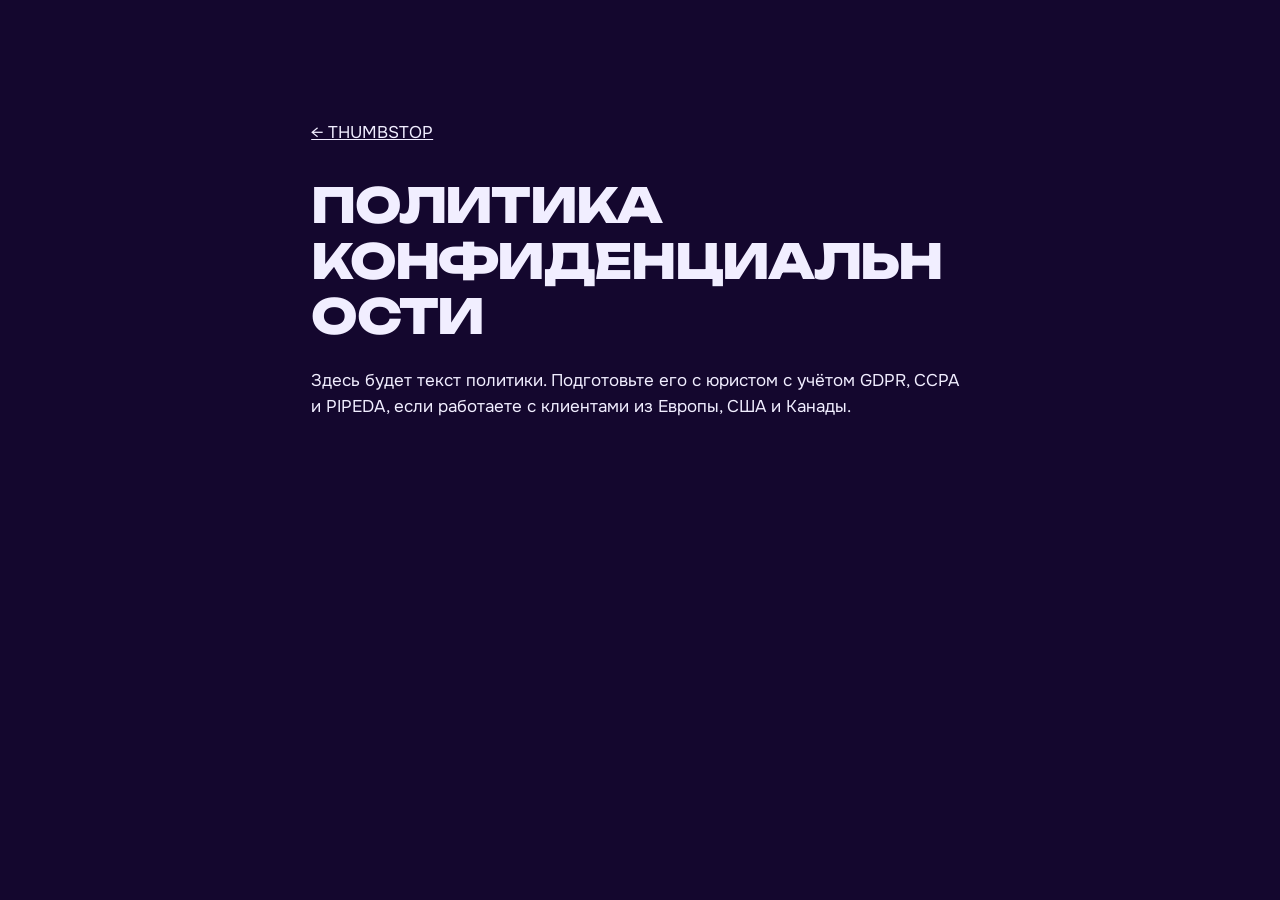
==== commit aa19cf05: "Add files via upload" ====
--- a/privacy.html
+++ b/privacy.html
@@ -1,2 +1,2 @@
-<!doctype html><html lang="ru"><head><meta charset="utf-8"><meta name="viewport" content="width=device-width,initial-scale=1"><title>Политика конфиденциальности — THUMBSTOP</title><meta name="robots" content="noindex"><link rel="stylesheet" href="css/style.css"></head>
+<!doctype html><html lang="ru"><head><meta charset="utf-8"><meta name="viewport" content="width=device-width,initial-scale=1"><title>Политика конфиденциальности — THUMBSTOP</title><meta name="robots" content="noindex"><link rel="stylesheet" href="css/fonts.css"><link rel="stylesheet" href="css/style.css"><style>h1.h2{font-size:clamp(1.8rem,4vw,3rem);line-height:1.15;overflow-wrap:anywhere}</style></head>
 <body><main class="wrap" style="padding-top:120px;padding-bottom:120px;max-width:760px"><a href="index.html">← THUMBSTOP</a><h1 class="h2" style="margin:32px 0 24px">Политика конфиденциальности</h1><p>Здесь будет текст политики. Подготовьте его с юристом с учётом GDPR, CCPA и PIPEDA, если работаете с клиентами из Европы, США и Канады.</p></main></body></html>
--- a/css/fonts.css
+++ b/css/fonts.css
@@ -0,0 +1,56 @@
+@font-face {
+  font-family: 'Onest';
+  font-style: normal;
+  font-weight: 400;
+  font-display: swap;
+  src: url(../assets/fonts/gNMZW3F-SZuj7zOT0IfSjTS16cPh9R-Zsg.ttf) format('truetype');
+}
+@font-face {
+  font-family: 'Onest';
+  font-style: normal;
+  font-weight: 500;
+  font-display: swap;
+  src: url(../assets/fonts/gNMZW3F-SZuj7zOT0IfSjTS16cPhxx-Zsg.ttf) format('truetype');
+}
+@font-face {
+  font-family: 'Onest';
+  font-style: normal;
+  font-weight: 600;
+  font-display: swap;
+  src: url(../assets/fonts/gNMZW3F-SZuj7zOT0IfSjTS16cPhKxiZsg.ttf) format('truetype');
+}
+@font-face {
+  font-family: 'Onest';
+  font-style: normal;
+  font-weight: 700;
+  font-display: swap;
+  src: url(../assets/fonts/gNMZW3F-SZuj7zOT0IfSjTS16cPhEhiZsg.ttf) format('truetype');
+}
+@font-face {
+  font-family: 'Unbounded';
+  font-style: normal;
+  font-weight: 500;
+  font-display: swap;
+  src: url(../assets/fonts/Yq6F-LOTXCb04q32xlpat-6uR42XTqtG6yrx040.ttf) format('truetype');
+}
+@font-face {
+  font-family: 'Unbounded';
+  font-style: normal;
+  font-weight: 700;
+  font-display: swap;
+  src: url(../assets/fonts/Yq6F-LOTXCb04q32xlpat-6uR42XTqtG6__2040.ttf) format('truetype');
+}
+@font-face {
+  font-family: 'Unbounded';
+  font-style: normal;
+  font-weight: 800;
+  font-display: swap;
+  src: url(../assets/fonts/Yq6F-LOTXCb04q32xlpat-6uR42XTqtG65j2040.ttf) format('truetype');
+}
+@font-face {
+  font-family: 'Unbounded';
+  font-style: normal;
+  font-weight: 900;
+  font-display: swap;
+  src: url(../assets/fonts/Yq6F-LOTXCb04q32xlpat-6uR42XTqtG67H2040.ttf) format('truetype');
+}
--- a/css/style.css
+++ b/css/style.css
@@ -90,12 +90,11 @@
 .menu.is-open nav a:nth-child(2){transition-delay:.06s}.menu.is-open nav a:nth-child(3){transition-delay:.12s}
 .menu.is-open nav a:nth-child(4){transition-delay:.18s}.menu.is-open nav a:nth-child(5){transition-delay:.24s;color:var(--lime)}
 .menu__mail{margin-top:auto;font-weight:600}
+.menu__lang{display:none;align-self:flex-start;margin-top:28px;padding:.7em 1.2em;border-radius:999px;box-shadow:inset 0 0 0 2px var(--paper);font-weight:700}
 
 @keyframes spin{to{transform:rotate(360deg)}}
 @keyframes bob{0%,100%{transform:translateY(0) rotate(var(--r,0deg))}50%{transform:translateY(-14px) rotate(calc(var(--r,0deg) + 4deg))}}
-/* ============ CLIP: заменяемый медиа-слот ============
-   .clip[data-video] — если путь указан, JS вставит <video muted loop playsinline>, сцена уйдёт под видео.
-   Демо-сцены ниже — чистый CSS, анимация ставится на паузу вне экрана (.is-live). */
+/* ============ Campaign image containers ============ */
 .clip{--c1:#7B2CFF;--c2:#FF2E93;--c3:#C6FF1A;position:relative;width:100%;height:100%;overflow:hidden;border-radius:inherit;isolation:isolate;
   background:radial-gradient(120% 90% at 30% 10%,color-mix(in srgb,var(--c1) 85%,white) 0%,var(--c1) 35%,color-mix(in srgb,var(--c1) 40%,#000) 100%)}
 .clip[data-theme="pink"]{--c1:#FF2E93;--c2:#7B2CFF;--c3:#FFD0E8}
@@ -108,72 +107,6 @@
 .clip::after{content:"";position:absolute;inset:0;z-index:4;pointer-events:none;opacity:.22;mix-blend-mode:overlay;
   background:repeating-linear-gradient(0deg,rgba(255,255,255,.25) 0 1px,transparent 1px 3px)}
 
-/* хромированный шар + орбита */
-.s-orb .orb{width:58%;aspect-ratio:1;left:21%;top:24%;border-radius:50%;
-  background:radial-gradient(circle at 32% 28%,#fff 0 6%,color-mix(in srgb,var(--c3) 80%,white) 14%,var(--c2) 42%,color-mix(in srgb,var(--c2) 30%,#000) 78%);
-  box-shadow:inset -18px -26px 50px rgba(0,0,0,.45),0 40px 60px -20px rgba(0,0,0,.6);animation:float 5s ease-in-out infinite}
-.s-orb .halo{width:96%;aspect-ratio:3/1;left:2%;top:42%;border-radius:50%;border:2px solid color-mix(in srgb,var(--c3) 70%,transparent);transform:rotate(-14deg);animation:tilt 7s ease-in-out infinite}
-.s-orb .shadow{width:50%;height:6%;left:25%;bottom:12%;border-radius:50%;background:rgba(0,0,0,.4);filter:blur(10px);animation:shadow 5s ease-in-out infinite}
-
-/* флакон на подиуме */
-.s-bottle .ped{left:18%;right:18%;bottom:10%;height:16%;border-radius:50%;background:linear-gradient(180deg,color-mix(in srgb,var(--c3) 70%,white),var(--c2));box-shadow:0 20px 40px -10px rgba(0,0,0,.5)}
-.s-bottle .bot{left:36%;width:28%;bottom:20%;height:52%;border-radius:22% 22% 14% 14%/12% 12% 8% 8%;
-  background:linear-gradient(90deg,rgba(255,255,255,.15),rgba(255,255,255,.65) 22%,rgba(255,255,255,.1) 40%,rgba(0,0,0,.25) 85%),var(--c2);
-  box-shadow:inset 0 0 0 2px rgba(255,255,255,.25);animation:sway 4.5s ease-in-out infinite;transform-origin:50% 100%}
-.s-bottle .bot::before{content:"";position:absolute;left:30%;right:30%;top:-16%;height:17%;border-radius:6px 6px 0 0;background:linear-gradient(90deg,#222,#999 40%,#333)}
-.s-bottle .shine{inset:0;background:linear-gradient(105deg,transparent 40%,rgba(255,255,255,.55) 50%,transparent 60%);animation:shine 3.2s ease-in-out infinite}
-.s-bottle .spark{width:9%;aspect-ratio:1;left:66%;top:22%;background:var(--c3);clip-path:polygon(50% 0,60% 40%,100% 50%,60% 60%,50% 100%,40% 60%,0 50%,40% 40%);animation:twinkle 2.4s ease-in-out infinite}
-
-/* морфинг-капля (fashion) */
-.s-blob .blob{width:70%;aspect-ratio:1;left:15%;top:18%;border-radius:42% 58% 63% 37%/45% 38% 62% 55%;
-  background:conic-gradient(from 0deg,var(--c1),var(--c3),var(--c2),var(--c1));filter:saturate(1.3);
-  box-shadow:inset 20px 20px 60px rgba(255,255,255,.5),inset -30px -30px 60px rgba(0,0,0,.35);animation:morph 9s ease-in-out infinite,spin 18s linear infinite}
-.s-blob .blob2{width:34%;aspect-ratio:1;left:58%;top:58%;border-radius:50%;background:radial-gradient(circle at 35% 30%,#fff,var(--c3) 30%,var(--c2) 80%);animation:float 4s ease-in-out infinite reverse}
-
-/* неоновый тоннель (music) */
-.s-tunnel{background:radial-gradient(circle,color-mix(in srgb,var(--c1) 60%,#000),#000 75%)}
-.s-tunnel i{left:50%;top:50%;width:20%;aspect-ratio:1;margin:-10% 0 0 -10%;border-radius:50%;border:3px solid var(--c3);box-shadow:0 0 18px var(--c2),inset 0 0 18px var(--c2);opacity:0;animation:tunnel 3s linear infinite}
-.s-tunnel i:nth-child(2){animation-delay:-.75s;border-color:var(--c2)}
-.s-tunnel i:nth-child(3){animation-delay:-1.5s}
-.s-tunnel i:nth-child(4){animation-delay:-2.25s;border-color:var(--c2)}
-
-/* брызги и пузыри (food) */
-.s-splash .can{left:34%;width:32%;top:26%;height:50%;border-radius:14px;background:linear-gradient(90deg,rgba(0,0,0,.3),rgba(255,255,255,.55) 25%,rgba(255,255,255,.05) 45%,rgba(0,0,0,.35)),var(--c2);animation:float 4s ease-in-out infinite;transform:rotate(-12deg)}
-.s-splash .drop{width:12%;aspect-ratio:1;border-radius:50% 50% 50% 0;background:radial-gradient(circle at 30% 30%,#fff,var(--c3) 40%,transparent 72%);animation:rise 3.6s ease-in infinite}
-.s-splash .drop:nth-of-type(2){left:18%;bottom:-10%}.s-splash .drop:nth-of-type(3){left:70%;bottom:-10%;animation-delay:-1.2s;width:8%}
-.s-splash .drop:nth-of-type(4){left:48%;bottom:-10%;animation-delay:-2.4s;width:10%}.s-splash .drop:nth-of-type(5){left:84%;bottom:-10%;animation-delay:-.6s;width:6%}
-
-/* сетка-пол и билборд (brand) */
-.s-grid{background:linear-gradient(180deg,color-mix(in srgb,var(--c1) 70%,#000),var(--c1) 55%,color-mix(in srgb,var(--c1) 50%,#000))}
-.s-grid .floor{left:-50%;right:-50%;bottom:-10%;height:60%;transform:perspective(300px) rotateX(62deg);transform-origin:50% 100%;
-  background:repeating-linear-gradient(90deg,color-mix(in srgb,var(--c2) 80%,transparent) 0 2px,transparent 2px 48px),repeating-linear-gradient(0deg,color-mix(in srgb,var(--c2) 80%,transparent) 0 2px,transparent 2px 48px);animation:floor 2s linear infinite}
-.s-grid .board{left:22%;right:22%;top:16%;height:34%;border-radius:18px;background:linear-gradient(135deg,var(--c2),color-mix(in srgb,var(--c2) 40%,white) 45%,var(--c2));box-shadow:0 0 50px color-mix(in srgb,var(--c2) 70%,transparent);animation:float 5s ease-in-out infinite}
-
-/* полосы-петля (reels) */
-.s-stripes{background:var(--c1)}
-.s-stripes .band{left:-30%;right:-30%;height:22%;background:repeating-linear-gradient(90deg,var(--c2) 0 40px,var(--c1) 40px 80px);animation:slide 2.4s linear infinite}
-.s-stripes .band:nth-child(1){top:12%;transform:rotate(-8deg)}
-.s-stripes .band:nth-child(2){top:44%;transform:rotate(6deg);animation-direction:reverse;background:repeating-linear-gradient(90deg,var(--night) 0 40px,var(--c3) 40px 80px)}
-.s-stripes .band:nth-child(3){top:74%;transform:rotate(-4deg)}
-
-/* глянцевый тор (silk) */
-.s-ring .torus{width:64%;aspect-ratio:1;left:18%;top:20%;border-radius:50%;
-  background:radial-gradient(circle,transparent 34%,color-mix(in srgb,var(--c2) 40%,#000) 36%,var(--c2) 46%,#fff 52%,var(--c2) 58%,color-mix(in srgb,var(--c2) 40%,#000) 68%,transparent 70%);
-  animation:tilt3d 6s ease-in-out infinite}
-.s-ring .dot{width:10%;aspect-ratio:1;left:70%;top:18%;border-radius:50%;background:radial-gradient(circle at 30% 30%,#fff,var(--c3) 50%,#000);animation:float 3s ease-in-out infinite}
-
-@keyframes float{0%,100%{transform:translateY(0)}50%{transform:translateY(-8%)}}
-@keyframes tilt{0%,100%{transform:rotate(-14deg) scaleY(1)}50%{transform:rotate(10deg) scaleY(.7)}}
-@keyframes tilt3d{0%,100%{transform:perspective(500px) rotateX(55deg) rotateZ(0)}50%{transform:perspective(500px) rotateX(20deg) rotateZ(40deg)}}
-@keyframes shadow{0%,100%{transform:scaleX(1);opacity:.5}50%{transform:scaleX(.75);opacity:.3}}
-@keyframes sway{0%,100%{transform:rotate(-4deg)}50%{transform:rotate(4deg)}}
-@keyframes shine{0%{transform:translateX(-100%)}60%,100%{transform:translateX(100%)}}
-@keyframes twinkle{0%,100%{transform:scale(.4) rotate(0);opacity:.4}50%{transform:scale(1.1) rotate(45deg);opacity:1}}
-@keyframes morph{0%,100%{border-radius:42% 58% 63% 37%/45% 38% 62% 55%}33%{border-radius:63% 37% 41% 59%/58% 52% 48% 42%}66%{border-radius:38% 62% 55% 45%/38% 61% 39% 62%}}
-@keyframes tunnel{0%{transform:scale(.2);opacity:0}15%{opacity:1}100%{transform:scale(6);opacity:0}}
-@keyframes rise{0%{transform:translateY(0) rotate(-45deg);opacity:0}15%{opacity:1}100%{transform:translateY(-900%) rotate(-45deg);opacity:0}}
-@keyframes floor{to{background-position:0 48px,0 48px}}
-@keyframes slide{to{background-position:80px 0}}
 /* ============ HERO ============ */
 .hero{position:relative;min-height:100svh;overflow:hidden;background:var(--night)}
 .hero__bg{position:absolute;inset:0}
@@ -185,7 +118,7 @@
 .js.is-loaded .feed{opacity:1;scale:1}
 .feed__col{flex:1;display:flex;flex-direction:column;gap:14px;padding-bottom:14px;animation:feedUp var(--d,40s) linear infinite}
 .feed__col:nth-child(even){animation-direction:reverse}
-.feed .clip{flex:none;height:auto;aspect-ratio:9/16;border-radius:22px;box-shadow:0 30px 60px -20px rgba(0,0,0,.6)}
+.feed .clip{flex:none;height:auto;aspect-ratio:9/16;border-radius:22px;box-shadow:none}
 .feed.is-frozen .feed__col{animation-play-state:paused}
 .feed.is-frozen .clip{filter:saturate(.6) brightness(.8);transition:filter .4s}
 .feed.is-frozen .clip:hover{filter:none;scale:1.03;transition:scale .5s var(--ease),filter .3s}
@@ -208,7 +141,7 @@
 .reel-btn{position:absolute;right:var(--pad);bottom:clamp(28px,5vh,56px);width:160px;height:160px;display:grid;place-items:center;border-radius:50%;transition:scale 1s var(--ease-back) 1.1s}
 .js .reel-btn{scale:0}
 .js.is-loaded .reel-btn{scale:1}
-.reel-btn__ring{position:absolute;inset:0;width:100%;height:100%;fill:var(--paper);font:700 15.5px var(--f-display);letter-spacing:.18em;animation:spin 14s linear infinite}
+.reel-btn__ring{position:absolute;inset:0;width:100%;height:100%;fill:var(--paper);font:700 15px var(--f-display);animation:spin 14s linear infinite}
 .reel-btn__core{width:72px;height:72px;border-radius:50%;background:var(--pink);display:grid;place-items:center;transition:scale .5s var(--ease-back),background .3s;box-shadow:0 0 0 0 rgba(255,46,147,.5);animation:ping 2.4s var(--ease) infinite}
 .reel-btn__core svg{width:26px;height:26px;fill:var(--paper);margin-left:3px}
 .reel-btn:hover .reel-btn__core{scale:1.18;background:var(--lime)}
@@ -254,10 +187,10 @@
 .is-in .c{opacity:1;transform:none}
 .js .reveal[data-reveal="up"]{opacity:0;translate:0 40px;transition:opacity .9s var(--ease),translate 1.1s var(--ease)}
 .js .reveal[data-reveal="rise"]{opacity:0;translate:0 140px;rotate:5deg;transition:opacity .8s var(--ease) var(--d,0s),translate 1.3s var(--ease) var(--d,0s),rotate 1.3s var(--ease) var(--d,0s),transform .5s var(--ease)}
-.js .reveal[data-reveal="frame"]{clip-path:inset(22% 14% 22% 14% round 40px);transition:clip-path 1.4s var(--ease)}
-.js .reveal[data-reveal="frame"] .clip{scale:1.35;transition:scale 1.6s var(--ease)}
+.js .reveal[data-reveal="frame"]{opacity:0;translate:0 24px;clip-path:none;transition:opacity .8s var(--ease),translate 1s var(--ease)}
+.js .reveal[data-reveal="frame"] .clip{scale:1}
 .js .reveal.is-in{opacity:1;translate:0;rotate:0deg}
-.js .reveal[data-reveal="frame"].is-in{clip-path:inset(0 round var(--r-l))}
+.js .reveal[data-reveal="frame"].is-in{opacity:1;translate:0;clip-path:none}
 .js .reveal[data-reveal="frame"].is-in .clip{scale:1}
 /* ============ STOP (светлая) ============ */
 .stop{position:relative;z-index:2;background:var(--paper);color:var(--ink);border-radius:var(--r-xl) var(--r-xl) 0 0;margin-top:-40px;padding:clamp(80px,11vw,160px) 0 clamp(80px,10vw,150px)}
@@ -269,7 +202,7 @@
 .scard--violet{background:var(--violet);color:var(--paper)}
 .scard--orange{background:var(--orange);color:var(--ink)}
 .scard--blue{background:var(--blue);color:var(--paper)}
-.scard:hover{box-shadow:0 40px 80px -30px rgba(20,7,46,.55)}
+.scard:hover{box-shadow:none}
 .scard__vis{flex:1;display:grid;place-items:center;position:relative;transform:translateZ(40px)}
 .scard__title{font:800 clamp(1.4rem,2vw,1.9rem)/1.05 var(--f-display);letter-spacing:-.03em;transform:translateZ(30px)}
 .scard__body{display:grid;grid-template-rows:0fr;transition:grid-template-rows .6s var(--ease)}
@@ -310,7 +243,7 @@
 .work__btn{display:flex;flex-direction:column;width:100%;height:100%;text-align:left}
 .work__frame{flex:1;min-height:0;border-radius:var(--r-l);overflow:hidden;position:relative}
 .work__frame .clip{transition:scale 1.6s var(--ease),filter .5s}
-.work__btn:hover .work__frame .clip,.work__btn:focus-visible .work__frame .clip{scale:1.07!important;filter:saturate(1.25)}
+.work__btn:hover .work__frame .clip,.work__btn:focus-visible .work__frame .clip{scale:1!important;filter:none}
 .work__meta{display:flex;justify-content:space-between;align-items:baseline;gap:12px;padding:12px 4px 0}
 .work__name{font:700 clamp(.95rem,1.15vw,1.15rem)/1.15 var(--f-display);letter-spacing:-.02em;transition:color .3s}
 .work__cat{order:2;font-size:.82rem;color:rgba(241,238,255,.55);white-space:nowrap}
@@ -520,56 +453,192 @@
 .viewer__cap{padding:16px 22px;font:700 1.05rem/1.2 var(--f-display)}
 .viewer__close{position:absolute;z-index:10;top:14px;right:14px;width:46px;height:46px;border-radius:50%;background:var(--paper);color:var(--ink);font-size:1.1rem;font-weight:700}
 /* ============ RESPONSIVE ============ */
+html,body{overflow-x:clip}
+main,footer,section{overflow-x:clip}
+body{-webkit-tap-highlight-color:transparent}
+
+/* процесс без пина (мобильные, низкие экраны, reduced motion): нативный свайп */
+.process:not(.is-pinned) .process__track{width:auto;overflow-x:auto;scroll-snap-type:x mandatory;scroll-padding-inline:var(--pad);overscroll-behavior-x:contain;scrollbar-width:none;padding-bottom:56px}
+.process:not(.is-pinned) .process__track::-webkit-scrollbar{display:none}
+.process:not(.is-pinned) .step{scroll-snap-align:start}
+.process:not(.is-pinned) .step:last-child{margin-right:var(--pad)}
+
+/* планшет */
 @media (max-width:1100px){
   .nav__links{display:none}
   .burger{display:block}
+  .feed{width:110%;right:-30%}
+  .hero__shade{background:linear-gradient(0deg,var(--night) 10%,rgba(20,7,46,.75) 50%,rgba(20,7,46,.25))}
   .stop__cards{grid-template-columns:1fr 1fr}
-  .scard:nth-child(3){margin-top:0;grid-column:1/-1;min-height:340px}
-  .acc{flex-direction:column;height:auto}
-  .pane{flex:none!important}
-  .pane__tab{position:relative;inset:auto;flex-direction:row;justify-content:flex-start;gap:16px;padding:22px 24px}
-  .pane__name{writing-mode:horizontal-tb;transform:none}
+  .scard:nth-child(2){margin-top:50px}
+  .scard:nth-child(3){margin-top:0;grid-column:1/-1;min-height:320px}
+  /* услуги: вертикальный аккордеон */
+  .acc{flex-direction:column;height:auto;gap:10px}
+  .pane{flex:none!important;scroll-margin-top:90px}
+  .pane__tab{position:relative;inset:auto;flex-direction:row;justify-content:flex-start;align-items:center;gap:16px;padding:20px 22px;text-align:left;width:100%}
+  .pane__tab::after{content:"+";margin-left:auto;font:800 1.6rem/1 var(--f-display)}
+  .pane__name{writing-mode:horizontal-tb;transform:none;white-space:normal;font-size:1.15rem;line-height:1.15}
+  .pane__n{font-size:1.1rem;opacity:.7}
   .pane.is-open .pane__tab{display:none}
-  .pane__body{position:relative;display:none;width:auto;grid-template-columns:1fr;opacity:1;visibility:visible}
-  .pane.is-open .pane__body{display:grid}
-  .pane__vis{height:300px}
-  .tiers{grid-template-columns:1fr;max-width:560px;margin-inline:auto}
+  .pane__body,.pane.is-open .pane__body{position:relative;inset:auto;display:none;width:auto;grid-template-columns:1fr 1fr;gap:20px;padding:20px;opacity:1;visibility:visible;transition:none}
+  .pane.is-open .pane__body{display:grid;animation:paneIn .6s var(--ease)}
+  .pane__vis{min-height:300px}
+  .tiers{grid-template-columns:1fr;max-width:560px;margin-inline:auto;gap:28px}
   .trust__grid,.final__grid{grid-template-columns:1fr}
   .trust__title{position:static}
-}
+  .quotes{grid-template-columns:1fr 1fr}
+  .quotes .quote:last-child{grid-column:1/-1}
+}
+@keyframes paneIn{from{opacity:0;translate:0 16px}}
+
+/* телефон */
 @media (max-width:760px){
-  .h2{font-size:8.4vw}
-  .nav{padding:8px 8px 8px 16px}
+  :root{--pad:18px;--r-xl:28px;--r-l:22px}
+  body{font-size:1rem}
+  .h2{font-size:7.6vw;letter-spacing:-.04em}
+  .wrap{padding-left:max(var(--pad),env(safe-area-inset-left));padding-right:max(var(--pad),env(safe-area-inset-right))}
+
+  /* навигация */
+  .nav{top:max(10px,env(safe-area-inset-top));width:calc(100% - 20px);padding:6px 6px 6px 14px;gap:8px}
+  .nav__logo{font-size:.95rem;gap:8px}
+  .logo-mark{width:26px;height:26px}
+  .nav__right{gap:6px}
+  .nav__right .lang{display:none}
+  .nav__right .btn{padding:.7em 1em;font-size:.82rem}
+  .burger{width:44px;height:44px}
+  .burger span{left:13px;right:13px}
+  .burger span:first-child{top:17px}.burger span:last-child{top:25px}
+  .menu{clip-path:circle(0 at calc(100% - 38px) 32px);padding:96px var(--pad) max(28px,env(safe-area-inset-bottom))}
+  .menu.is-open{clip-path:circle(150% at calc(100% - 38px) 32px)}
+  .menu nav a{font-size:9.4vw;padding:6px 0}
+  .menu__lang{display:inline-flex}
+
+  /* hero */
+  .hero{min-height:auto}
+  .hero__inner{min-height:100svh;padding:190px var(--pad) max(28px,env(safe-area-inset-bottom))}
+  .feed{width:160%;right:-42%;top:-12%;gap:10px}
+  .feed__col{gap:10px;padding-bottom:10px}
+  .feed .clip{border-radius:16px}
+  .js.is-loaded .feed{opacity:.6}
+  .hero__shade{background:linear-gradient(0deg,var(--night) 18%,rgba(20,7,46,.7) 55%,rgba(20,7,46,.35))}
+  .hero__title{font-size:11.6vw;letter-spacing:-.045em;line-height:.9}
+  .hero__foot{padding-right:0;margin-top:20px;gap:22px}
+  .hero__lead{font-size:1rem}
+  .hero__ctas{width:100%;flex-direction:column;gap:10px}
+  .hero__ctas .btn{width:100%;padding:1.05em 1.2em}
+  .reel-btn{width:104px;height:104px;top:84px;bottom:auto;right:var(--pad)}
+  .reel-btn__core{width:48px;height:48px}
+  .reel-btn__core svg{width:20px;height:20px}
+  .sticker{font-size:.8rem}
+  .sticker--a{top:100px;right:auto;left:var(--pad)}
+  .sticker--b{top:142px;right:auto;left:calc(var(--pad) + 62px)}
+  .sticker--c,.sticker--d,.gloss,.spin-star--hero{display:none}
+
+  /* marquee */
+  .tapes{height:150px}
+  .tape{left:-10%;right:-10%;padding:10px 0}
+  .tape span{font-size:1.35rem}
+  .tape svg{width:22px;height:22px}
+
+  /* стоп */
+  .stop{margin-top:-28px;padding:72px 0}
+  .stop__text{margin-left:0;font-size:1.05rem}
+  .stop__cards{grid-template-columns:1fr;margin-top:40px;gap:14px}
+  .scard,.scard:nth-child(3){min-height:0;margin-top:0!important;grid-column:auto;padding:22px}
+  .scard__vis{min-height:170px}
+  .timer{width:120px;height:120px}
+  .js .reveal[data-reveal="rise"]{translate:0 60px;rotate:2deg}
+  .js .reveal[data-reveal="rise"].is-in{translate:0;rotate:0deg}
+
+  /* шоурил */
+  .reel,.services,.results,.trust,.pricing{padding:72px 0}
+  .reel__head{gap:20px}
+  .chips{flex-wrap:nowrap;max-width:none;width:calc(100% + 2 * var(--pad));margin:0 calc(-1 * var(--pad));padding:2px var(--pad);overflow-x:auto;scrollbar-width:none;justify-content:flex-start}
+  .chips::-webkit-scrollbar{display:none}
+  .chip{flex:none;min-height:44px}
+  .works{grid-template-columns:1fr 1fr;grid-auto-rows:92px;gap:12px;margin-top:28px}
+  .works .work,.works.is-filtered .work{grid-column:span 1!important;grid-row:span 3!important}
+  .works:not(.is-filtered) .w2,.works:not(.is-filtered) .w5{grid-column:1/-1!important;grid-row:span 3!important}
+  .work__meta{flex-direction:column;gap:2px;padding-top:8px}
+  .work__cat{order:0;font-size:.75rem}
+  .work__name{font-size:.9rem}
+  .js .reveal[data-reveal="frame"]{clip-path:none}
+
+  /* услуги */
+  .pane__body,.pane.is-open .pane__body{grid-template-columns:1fr;padding:14px 14px 20px}
+  .pane__vis{min-height:0;height:230px}
+  .pane__copy{gap:14px;padding:4px 6px 0}
+  .pane__copy h3{font-size:1.6rem}
+  .pane__copy p{font-size:1rem}
+  .pane__copy .btn{align-self:stretch}
+
+  /* результат */
+  .spec{margin-top:36px}
+  .spec__row{grid-template-columns:1fr;gap:18px;padding:24px 0}
+  .spec__copy h3{font-size:1.3rem}
+  .dia{min-height:0}
+  .hook{height:44px}
+  .ab span{height:90px;font-size:1.3rem}
+  .cross li{font-size:.9rem}
+  .count{font-size:2.2rem}
+
+  /* процесс */
+  .process__pin{padding:72px 0 0}
+  .process__top{flex-direction:column;align-items:stretch;gap:18px}
+  .process__bar{flex:none;width:100%}
+  .process__track{padding-top:28px}
+  .step{width:84vw;padding:20px}
+  .step:nth-child(even){translate:none}
+  .step__n{font-size:2.8rem}
+  .step__vis{height:170px}
+
+  /* доверие и тарифы */
+  .checks li{gap:14px;padding:18px 0}
+  .tick{width:38px;height:38px}
+  .quotes{grid-template-columns:1fr}
+  .quotes .quote:last-child{grid-column:auto}
+  .quote{min-height:0;padding:22px}
+  .pricing{margin-top:-28px}
+  .tier,.tier--hot{padding:26px 22px}
+  .tier__badge{top:-14px;right:18px}
+
+  /* финал */
+  .final{padding:80px 0 64px}
+  .final__glow{width:120vw}
+  .final__title{font-size:10.4vw;letter-spacing:-.05em}
+  .final__lead{font-size:1.05rem}
+  .form{grid-template-columns:1fr;gap:10px}
+  .field input,.field textarea{font-size:16px;padding:13px 14px}
+  .mega__in{font-size:1rem;padding:20px 18px;gap:10px;text-align:center}
+
+  /* футер */
+  .foot{padding:48px 0 calc(96px + env(safe-area-inset-bottom))}
+  .foot__row{flex-direction:column;align-items:flex-start;gap:18px}
+  .foot__social{gap:4px 6px}
+  .foot__social a,.foot__mail{display:inline-block;padding:10px 4px}
+  .foot__legal{flex-direction:column;gap:8px}
+
+  /* плавающая CTA и просмотр */
+  .float-cta{right:14px;bottom:max(14px,env(safe-area-inset-bottom));padding:12px 18px 12px 12px;font-size:.92rem}
+  .viewer{width:calc(100vw - 20px);max-width:none;max-height:calc(100svh - 40px)}
+  .viewer__stage{aspect-ratio:4/5;max-height:72svh}
+}
+
+/* узкие телефоны */
+@media (max-width:360px){
   .nav__right .btn{display:none}
-  .feed{width:150%;right:-30%;top:-20%;opacity:.0}
-  .is-loaded .feed{opacity:.65}
-  .hero__shade{background:linear-gradient(0deg,var(--night) 8%,rgba(20,7,46,.6) 55%,rgba(20,7,46,.2))}
-  .hero__title{font-size:clamp(2.5rem,12.2vw,4.4rem)}
-  .hero__foot{padding-right:0}
-  .hero__ctas{width:100%}
-  .hero__ctas .btn{flex:1 1 100%}
-  .reel-btn{width:112px;height:112px;top:110px;bottom:auto;right:16px}
-  .reel-btn__ring{font-size:15px}
-  .reel-btn__core{width:52px;height:52px}
-  .sticker--c,.sticker--d,.gloss--1,.spin-star--hero{display:none}
-  .sticker--a{top:auto;bottom:47%;right:auto;left:var(--pad)}
-  .sticker--b{top:96px;right:auto;left:var(--pad)}
-  .stop__cards{grid-template-columns:1fr}
-  .scard{min-height:340px;margin-top:0!important}
-  .works{grid-template-columns:1fr 1fr;grid-auto-rows:110px}
-  .works .work{grid-column:span 1!important;grid-row:span 3!important}
-  .works .w2,.works .w5{grid-column:1/-1!important;grid-row:span 2!important}
-  .chips{justify-content:flex-start}
-  .spec__row{grid-template-columns:1fr}
-  .process__track{padding-bottom:20px}
-  .process:not(.is-pinned) .process__track{width:auto;overflow-x:auto;scroll-snap-type:x mandatory;-webkit-overflow-scrolling:touch}
-  .process:not(.is-pinned) .step{scroll-snap-align:start;width:82vw}
-  .step:nth-child(even){translate:none}
-  .process__bar{display:none}
-  .quotes{grid-template-columns:1fr}
-  .form{grid-template-columns:1fr}
-  .foot__legal{flex-direction:column}
-  .float-cta{left:16px;right:16px;justify-content:center;bottom:14px}
+  .hero__title{font-size:11.2vw}
+  .works{grid-auto-rows:80px}
+}
+
+/* телефон в альбомной ориентации */
+@media (max-height:520px) and (orientation:landscape){
+  .hero__inner{min-height:auto;padding-top:110px}
+  .reel-btn{top:auto;bottom:24px;width:96px;height:96px}
+  .hero__foot{padding-right:110px}
+  .hero__title{font-size:7vw}
+  .menu{justify-content:flex-start;overflow-y:auto}
+  .menu nav a{font-size:2rem}
 }
 
 /* ============ REDUCED MOTION ============ */
@@ -579,3 +648,128 @@
   .feed__col{animation:none!important}
   .w>span,.c{transform:none!important;opacity:1!important}
 }
+
+/* ============ ILLUSTRATED EDITION ============ */
+.art{--art-pad:clamp(12px,1.6vw,24px);display:block;width:100%;height:100%;min-width:0}
+.art img{width:100%;height:100%;object-fit:contain;padding:var(--art-pad);filter:none}
+.clip>.art{position:absolute;inset:0;z-index:1;--art-pad:8%}
+.clip::after{display:none}
+.feed.is-paused .feed__col{animation-play-state:paused}
+.feed .art{--art-pad:8%}
+.scard__vis{flex:none;height:250px;margin:-12px -12px 18px;transform:none}
+.scard__vis .art{--art-pad:12px}
+.scard__body{grid-template-rows:1fr}
+.scard__body p{opacity:1;padding-top:12px}
+.scard__title{overflow-wrap:anywhere}
+.work__badge{position:absolute;z-index:6;top:16px;left:16px;max-width:calc(100% - 32px);padding:7px 11px;border:1px solid rgba(241,238,255,.32);border-radius:30px;color:var(--paper);background:rgba(20,7,46,.75);font-size:.72rem;line-height:1.2;backdrop-filter:blur(12px)}
+.work__play{position:absolute;z-index:6;bottom:16px;right:16px;width:48px;height:48px;display:grid;place-items:center;background:var(--lime);color:var(--ink);border-radius:50%;font-size:26px;transition:scale .3s}
+.work__play svg{width:20px;height:20px;fill:currentColor;margin-left:3px}
+.work__btn:hover .work__play{scale:1.12}
+.work__meta{flex-wrap:wrap;gap:6px;min-height:60px}
+.work__cat{white-space:normal}
+.media-poster{display:block;width:100%;height:100%;object-fit:contain;padding:12px;background:transparent}
+.clip>.media-poster{position:absolute;inset:0}
+.pane__body{width:100%;grid-template-columns:minmax(0,1fr) minmax(0,1fr);gap:18px;padding:24px}
+.pane__copy{min-width:0}
+.pane__copy h3{font-size:clamp(1.5rem,2.25vw,2.5rem);overflow-wrap:anywhere}
+.pane__copy p{font-size:1rem}
+.service-art{background:transparent;display:block}
+.service-art .art{--art-pad:clamp(14px,1.4vw,24px)}
+.result-art{height:210px;min-height:0;justify-content:center}
+.result-art .art{width:min(100%,380px)}
+.result-art .art{--art-pad:10px}
+.process-art{padding:0;display:block;background:rgba(20,7,46,.22)}
+.process-art .art{--art-pad:14px}
+.process{overflow:clip}
+.process.is-pinned{overflow:visible}
+.process.is-pinned .step{max-height:calc(100vh - 240px);overflow:auto}
+.final__intro{min-width:0}
+.final__art{height:300px;max-width:320px;margin-bottom:24px}
+.final__art .art{--art-pad:14px}
+.form{min-width:0}
+.field{min-width:0}
+.field input,.field textarea{width:100%;min-width:0}
+.mega:disabled{cursor:wait;opacity:.65}
+.menu{overflow-y:auto}
+.viewer{max-width:1100px;max-height:94svh;overflow:auto}
+.viewer.is-portrait{width:min(500px,94vw)}
+.viewer__stage{height:min(64svh,650px);aspect-ratio:auto;max-height:none;background:#090313;position:relative}
+.viewer__stage>video{display:block;width:100%;height:100%;object-fit:contain}
+.viewer__stage>.clip{width:100%;height:100%}
+.viewer__cap{padding-bottom:8px;font-size:clamp(.9rem,2vw,1.05rem)}
+.viewer__info{display:flex;align-items:center;justify-content:space-between;flex-wrap:wrap;gap:10px;padding:0 22px 18px;color:rgba(241,238,255,.75);font-size:.85rem}
+.viewer__source{color:var(--lime);padding:8px 0}
+.viewer__source[hidden]{display:none}
+.viewer__close{position:sticky;top:12px;float:right;margin:12px 12px -58px 0;z-index:20}
+.media-error{padding:80px 24px;text-align:center}
+@media (min-width:1101px){.pane.is-open{flex-grow:8}.pane__tab{padding:24px 0}.pane__name{font-size:1.1rem}}
+@media (max-width:1100px){
+ .pane__body,.pane.is-open .pane__body{width:auto;grid-template-columns:minmax(0,1fr) minmax(0,1fr)}
+ .pane__copy h3{font-size:clamp(1.8rem,4vw,3rem)}
+ .scard:nth-child(3) .scard__vis{height:240px}
+ .final__intro{display:flex;align-items:center;gap:24px}
+ .final__art{flex:0 0 40%;height:250px;margin:0}
+ .final__lead{flex:1}
+}
+@media (max-width:760px){
+ .hero__title{font-size:10.5vw;line-height:1;letter-spacing:-.055em}
+ .hero__inner{padding-top:205px}
+ .scard__vis,.scard:nth-child(3) .scard__vis{height:210px;margin:-8px -6px 14px}
+ .scard__body p{font-size:1rem}
+ .work__badge{top:10px;left:10px;padding:6px 9px;font-size:.64rem}
+ .work__play{width:38px;height:38px;right:10px;bottom:10px}
+ .work__play svg{width:16px;height:16px}
+ .work__meta{min-height:65px}
+ .works.is-filtered .work{grid-column:auto/span 6!important}
+ .pane__body,.pane.is-open .pane__body{grid-template-columns:1fr;gap:12px;padding:20px}
+ .pane__vis{height:245px;min-height:0}
+ .pane__copy h3{font-size:1.8rem}
+ .pane__copy p{max-width:100%}
+ .pane__copy .btn{min-height:44px}
+ .spec__row{gap:8px}
+ .result-art{height:185px}
+ .result-art .art{max-width:300px}
+ .step__vis{height:190px}
+ .step{width:85vw}
+ .final__intro{display:flex;flex-direction:column;align-items:flex-start;gap:20px}
+ .final__art{flex:auto;width:240px;height:240px;align-self:center}
+ .viewer__stage{height:62svh;max-height:none;aspect-ratio:auto}
+ .viewer__cap{padding:14px 16px 8px}
+ .viewer__info{padding:0 16px 14px;font-size:.8rem}
+ .foot__word{font-size:11.8vw}
+}
+@media (prefers-reduced-motion:reduce){.feed__col{animation:none!important}}
+@media (scripting:none){.w>span,.c{opacity:1;transform:none}}
+/* Definite image boxes prevent intrinsic image dimensions from expanding grid rows. */
+.art{position:relative;min-height:0;overflow:visible}
+.art img{position:absolute;inset:0;max-height:100%}
+.scard__vis{display:block;min-height:0}
+.w{padding-top:.18em;margin-top:-.18em}
+.h2{line-height:1.04}
+.hero__title{font-size:clamp(2.9rem,7.8vw,9rem);line-height:1.03}
+.final__title{line-height:1.04}
+@media(max-width:760px){.hero__title{font-size:10.5vw;line-height:1.06}.final__title{font-size:10.2vw}}
+@media(max-width:360px){.nav__right .btn{display:none}}
+
+/* Populated demonstration reviews */
+.quote--filled{background:rgba(123,44,255,.045);border:1px solid rgba(123,44,255,.15);color:var(--ink);min-width:0}
+.quote__top{display:flex;align-items:center;justify-content:space-between;gap:12px;flex-wrap:wrap}
+.quote__demo{font-size:.73rem;line-height:1;font-weight:600;color:rgba(20,7,46,.52)}
+.quote--filled p{color:rgba(20,7,46,.8);line-height:1.6;font-size:1rem}
+.quote__who .quote__avatar{width:44px;height:44px;flex:none;display:grid;place-items:center;border-radius:50%;background:var(--violet);color:var(--paper);font:700 .85rem/1 var(--f-body);font-style:normal}
+.quote__who .quote__avatar--2{background:var(--orange);color:var(--ink)}
+.quote__who .quote__avatar--3{background:var(--blue);color:var(--paper)}
+.quote__name,.quote__role{display:block}
+.quote__role{margin-top:3px;font-size:.84rem;font-weight:400;color:rgba(20,7,46,.62)}
+@media(max-width:760px){.quote--filled{padding:22px}.quote--filled p{font-size:1rem}}
+
+/* Image safety margins: entire artwork and video posters stay inside their slots. */
+.scard__vis,.service-art,.result-art,.process-art,.final__art{isolation:isolate}
+.scard__vis,.service-art,.result-art,.final__art{overflow:visible}
+.art img,.media-poster{box-shadow:none;object-position:center;transform:none}
+@media(max-width:760px){
+ .scard__vis,.scard:nth-child(3) .scard__vis{height:230px;margin:0 0 18px}
+ .scard__vis .art{--art-pad:12px}
+ .service-art .art{--art-pad:14px}
+ .media-poster{padding:10px}
+}
